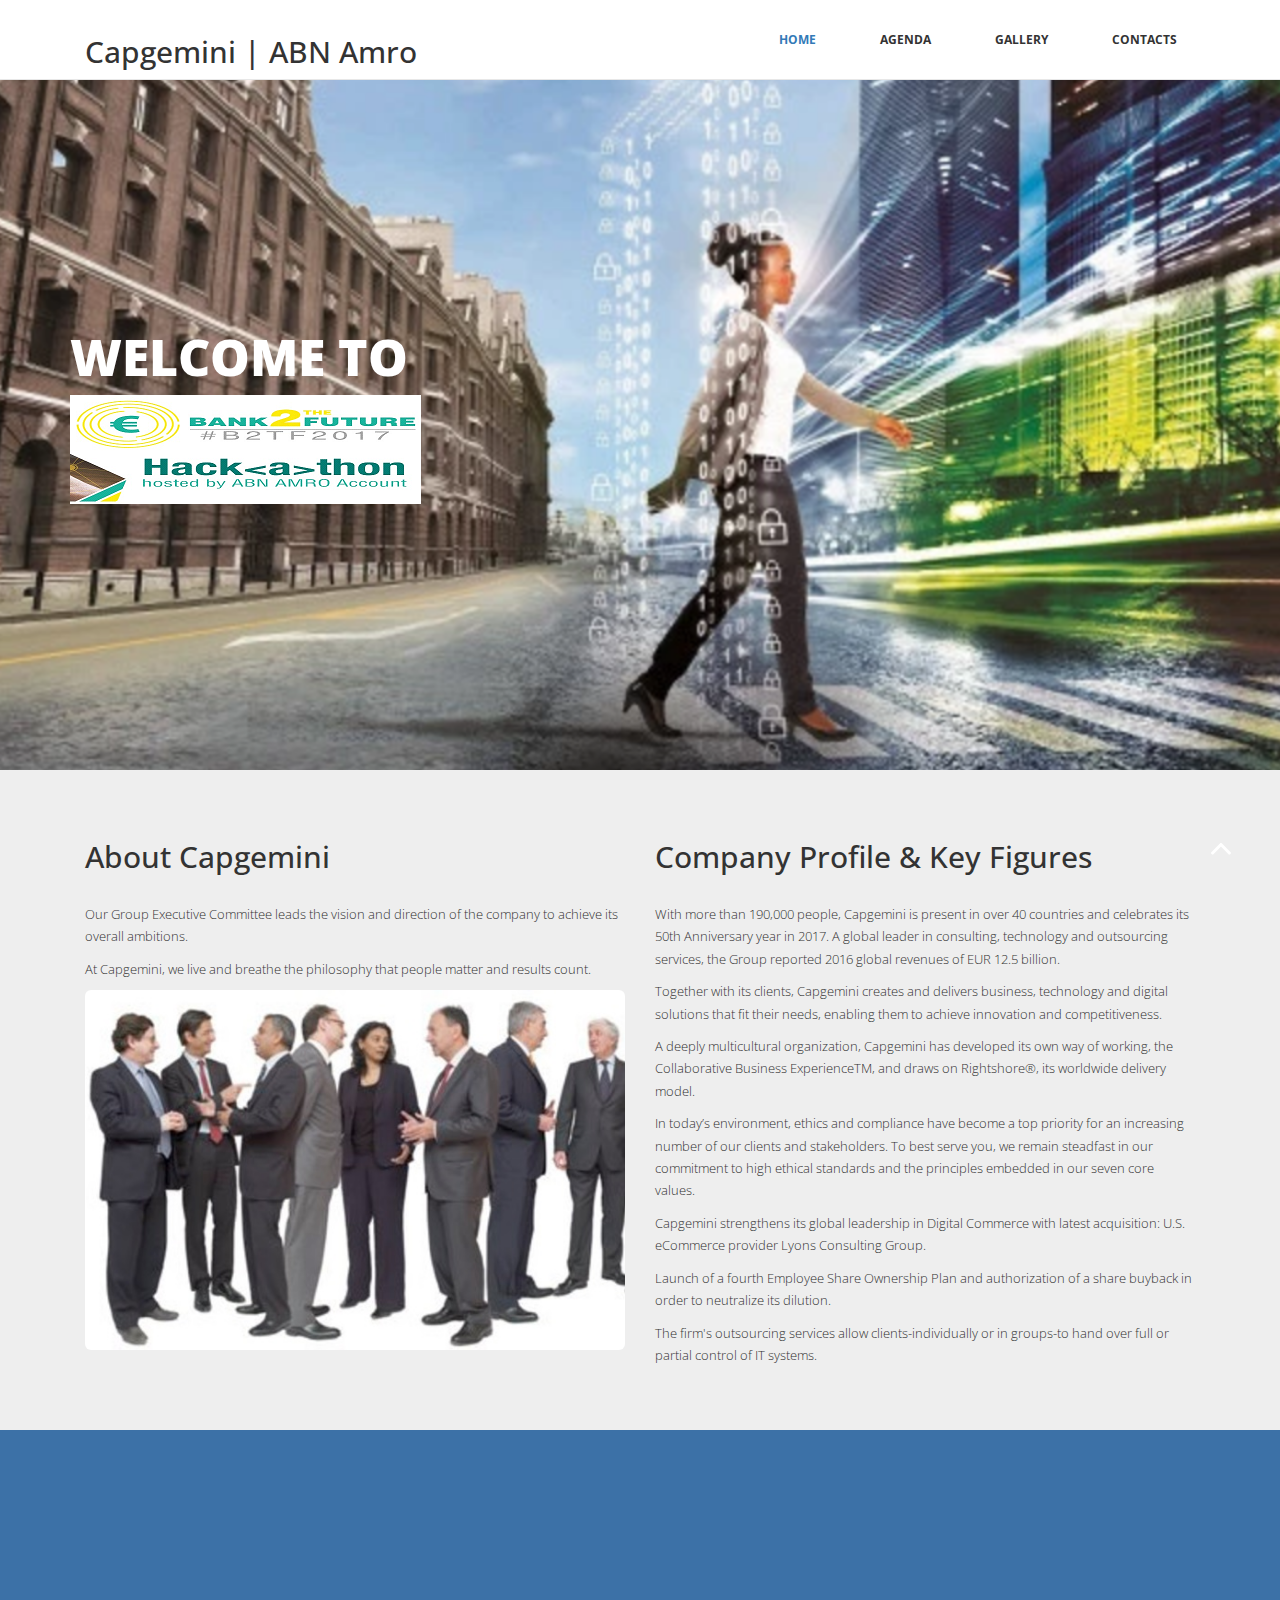
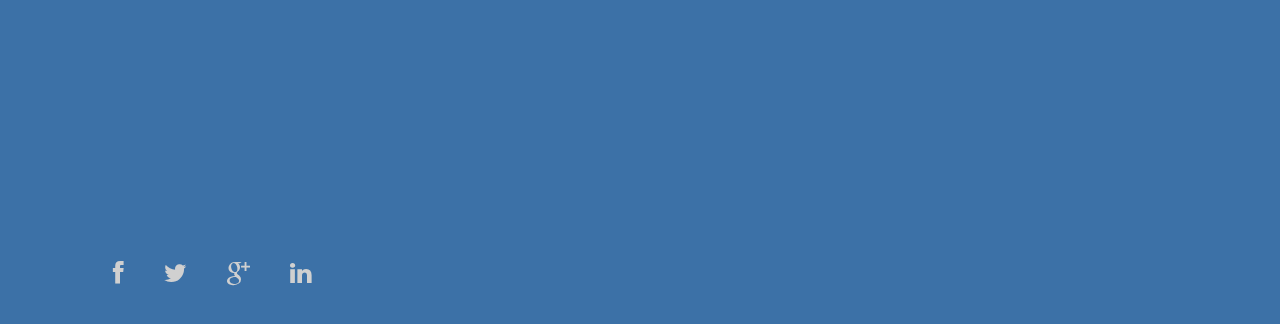
==== events/index.html @ 14793688 "latest" ====
<!DOCTYPE html>
<html lang="en">
  <head>
    <meta charset="utf-8">
    <meta http-equiv="X-UA-Compatible" content="IE=edge">
    <meta name="viewport" content="width=device-width, initial-scale=1">
    <title>Capgemini-ABN AMRO</title>

    <!-- Bootstrap -->
    <link href="css/bootstrap.min.css" rel="stylesheet">
	<link rel="stylesheet" href="css/font-awesome.min.css">
	<link rel="stylesheet" href="css/animate.css">
	<link href="css/prettyPhoto.css" rel="stylesheet">
	<link href="css/style.css" rel="stylesheet" />	
    <!-- =======================================================
        Theme Name: Company
        Theme URL: https://bootstrapmade.com/company-free-html-bootstrap-template/
        Author: BootstrapMade
        Author URL: https://bootstrapmade.com
    ======================================================= -->
  </head>
  <body style="background-color:#3c71a7;">
	<header>		
		<nav class="navbar navbar-default navbar-fixed-top" role="navigation">
			<div class="navigation">
				<div class="container">					
					<div class="navbar-header">
						<button type="button" class="navbar-toggle collapsed" data-toggle="collapse" data-target=".navbar-collapse.collapse">
							<span class="sr-only">Toggle navigation</span>
							<span class="icon-bar"></span>
							<span class="icon-bar"></span>
							<span class="icon-bar"></span>
						</button>
						<div class="navbar-brand">
						<!--	<a href="index.html"><h1><span>CapgeminiABN Amro</span> - Cap gemini</h1></a>  -->
						<a href="index.html"><h2><span>Capgemini | ABN Amro</h2></a> 
						
							
						</div>
					</div>
					
					<div class="navbar-collapse collapse">							
						<div class="menu">
							<ul class="nav nav-tabs" role="tablist">
								<li role="presentation"><a href="index.html" class="active">Home</a></li>
							<!--	<li role="presentation"><a href="about.html">About Us</a></li> -->
							<!--	<li role="presentation"><a href="services.html">Services</a></li> -->	
								<li role="presentation"><a href="agenda.html">Agenda</a></li> 							
								<li role="presentation"><a href="gallery.html">Gallery</a></li>
							<!--	<li role="presentation"><a href="blog.html">Blog</a></li>  -->
								<li role="presentation"><a href="contact.html">Contacts</a></li>						
							</ul>
						</div>
					</div>						
				</div>
			</div>	
		</nav>		
	</header>
	
	<section id="main-slider" class="no-margin">
        <div class="carousel slide">      
            <div class="carousel-inner">
              <!--   <div class="item active" style="background-image: url(images/slider/bg3.jpg)"> -->
			  <div class="item active" style="background-image: url(images/slider/bg4.png)">
                    <div class="container">
                        <div class="row slide-margin">
                            <div class="col-sm-6">
                                <div class="carousel-content">
                                   <!-- <h2 class="animation animated-item-1">Welcome <span> to Bank2Future</span></h2> -->
								   <h2 class="animation animated-item-1">Welcome to</h2>
                                    <img class=" animation animated-item-2" src="images/slider/bg5.png" class="img-responsive">
									<!--<p class="btn-slide animation animated-item-2">We Put Our Customers, Employees, Shareholders, Society & THE Environment First</p>
                                    <a class="btn-slide animation animated-item-3" href="#">Read More</a>-->
                                </div>
                            </div>

                            <div class="col-sm-6 hidden-xs animation animated-item-4">
                                <div class="slider-img">
								
                               <!--     <img src="images/slider/bg2.jpg" class="img-responsive"> -->
									
                                </div>
                            </div>

                        </div>
                    </div>
                </div><!--/.item-->             
            </div><!--/.carousel-inner-->
        </div><!--/.carousel-->
    </section><!--/#main-slider-->
	
	
	<div class="about">
		<div class="container">
			<div class="col-md-6 wow fadeInDown" data-wow-duration="1000ms" data-wow-delay="300ms" >
				<h2>About Capgemini</h2>
				
				 <p>Our Group Executive Committee leads the vision and direction of the company 
				to achieve its overall ambitions.
				</p>
				<p>At Capgemini, we live and breathe the philosophy that people matter and results count.</p>
				<img src="images/66.jpg" class="img-responsive"/>
			</div>
			
			<div class="col-md-6 wow fadeInDown" data-wow-duration="1000ms" data-wow-delay="600ms" >
				<h2>Company Profile & Key Figures</h2>
				<p>With more than 190,000 people, Capgemini is present in over 40 countries and 
				celebrates its 50th Anniversary year in 2017. A global leader in consulting, 
				technology and outsourcing services, the Group reported 2016 global revenues of 
				EUR 12.5 billion.</p>
				<p>Together with its clients, Capgemini creates and delivers 
				business, technology and digital solutions that fit their needs, enabling them 
				to achieve innovation and competitiveness. </p>
				
				<p>A deeply multicultural organization, 
				Capgemini has developed its own way of working, the Collaborative Business 
				ExperienceTM, and draws on Rightshore®, its worldwide delivery model.</p>
				<p>In today’s environment, ethics and compliance have become a top priority for 
				an increasing number of our clients and stakeholders. To best serve you, we 
				remain steadfast in our commitment to high ethical standards and the principles 
				embedded in our seven core values.</p>
				 <p>Capgemini strengthens its global leadership in Digital Commerce with latest acquisition: 
				 U.S. eCommerce provider Lyons Consulting Group.
				</p>
				<p>Launch of a fourth Employee Share Ownership Plan and authorization of a share buyback in order to neutralize its dilution.</p> 
				<p>The firm's outsourcing services allow clients-individually or in
				groups-to hand over full or partial control of IT systems.</p>
			</div>
		</div>
	</div>
	
	<div class="feature">
		<div class="container">
			<div class="text-center">
				<div class="col-md-3">
					<div class="hi-icon-wrap hi-icon-effect wow fadeInDown" data-wow-duration="1000ms" data-wow-delay="300ms" >
					<!--	<i class="fa fa-book"></i>	 -->
						<h2>Responsible Delivery</h2>
						<p style="color:white">Responsible delivery at Capgemini means ensuring our procurement activities adhere to strict ethical and sustainable standards.</p>
					</div>
				</div>
				<div class="col-md-3">
					<div class="hi-icon-wrap hi-icon-effect wow fadeInDown" data-wow-duration="1000ms" data-wow-delay="600ms" >
					<!--	<i class="fa fa-laptop"></i>	  -->
						<h2>Client Services</h2>
						<p style="color:white">We understand that our clients are looking for practical solutions to address their sustainability challenges. 
						To meet this demand, we are investing in the development of new expertise and services to meet these challenges.</p>
					</div>
				</div>
				<div class="col-md-3">
					<div class="hi-icon-wrap hi-icon-effect wow fadeInDown" data-wow-duration="1000ms" data-wow-delay="900ms" >
					<!--	<i class="fa fa-heart-o"></i>	 -->
						<h2>Leadership, Values & Ethics</h2>
						<p style="color:white">At Capgemini, our commitment to high ethical standards and our core values underpin our business practices.</p>
					</div>
				</div>
				<div class="col-md-3">
					<div class="hi-icon-wrap hi-icon-effect wow fadeInDown" data-wow-duration="1000ms" data-wow-delay="1200ms" >
					<!--	<i class="fa fa-cloud"></i>	 -->
						<h2>Our Commitment to Our People</h2>
						<p style="color:white">We have always placed an exceptionally strong focus on recruiting and sustaining a talented and diverse 
						pool of extraordinary people. Our People Charter lays the foundation for a corporate culture and long-term 
						working environment that invite you to call us home.</p>
					</div>
				</div>
			</div>
		</div>
	</div>
	
	<!--
	
	<div class="lates">
		<div class="container">
			<div class="text-center">
				<h2>Lates News</h2>
			</div>
			<div class="col-md-4 wow fadeInDown" data-wow-duration="1000ms" data-wow-delay="300ms">
				<img src="images/4.jpg" class="img-responsive"/>
				<h3>Template built with Twitter Bootstrap</h3>
				<p>Lorem ipsum dolor sit amet, consectetur adipiscing elit. Phasellus interdum erat 
				libero, pulvinar tincidunt leo consectetur eget. Curabitur lacinia pellentesque
				libero, pulvinar tincidunt leo consectetur eget. Curabitur lacinia pellentesque
				libero, pulvinar tincidunt leo consectetur eget. Curabitur lacinia pellentesque
				</p>
			</div>
			
			<div class="col-md-4 wow fadeInDown" data-wow-duration="1000ms" data-wow-delay="600ms">
				<img src="images/4.jpg" class="img-responsive"/>
				<h3>Template built with Twitter Bootstrap</h3>
				<p>Lorem ipsum dolor sit amet, consectetur adipiscing elit. Phasellus interdum erat 
				libero, pulvinar tincidunt leo consectetur eget. Curabitur lacinia pellentesque
				libero, pulvinar tincidunt leo consectetur eget. Curabitur lacinia pellentesque
				libero, pulvinar tincidunt leo consectetur eget. Curabitur lacinia pellentesque
				</p>
			</div>
			
			<div class="col-md-4 wow fadeInDown" data-wow-duration="1000ms" data-wow-delay="900ms">				
				<img src="images/4.jpg" class="img-responsive"/>
				<h3>Template built with Twitter Bootstrap</h3>
				<p>Lorem ipsum dolor sit amet, consectetur adipiscing elit. Phasellus interdum erat 
				libero, pulvinar tincidunt leo consectetur eget. Curabitur lacinia pellentesque
				libero, pulvinar tincidunt leo consectetur eget. Curabitur lacinia pellentesque
				libero, pulvinar tincidunt leo consectetur eget. Curabitur lacinia pellentesque
				</p>
			</div>
		</div>
	</div> -->
	<!--
	<section id="partner">
        <div class="container">
            <div class="center wow fadeInDown">
                <h2>Our Partners</h2>
                <p>Lorem ipsum dolor sit amet, consectetur adipisicing elit, sed do eiusmod tempor incididunt ut <br> et dolore magna aliqua. Ut enim ad minim veniam</p>
            </div>    

            <div class="partners">
                <ul>
                    <li> <a href="#"><img class="img-responsive wow fadeInDown" data-wow-duration="1000ms" data-wow-delay="300ms" src="images/partners/partner1.png"></a></li>
                    <li> <a href="#"><img class="img-responsive wow fadeInDown" data-wow-duration="1000ms" data-wow-delay="600ms" src="images/partners/partner2.png"></a></li>
                    <li> <a href="#"><img class="img-responsive wow fadeInDown" data-wow-duration="1000ms" data-wow-delay="900ms" src="images/partners/partner3.png"></a></li>
                    <li> <a href="#"><img class="img-responsive wow fadeInDown" data-wow-duration="1000ms" data-wow-delay="1200ms" src="images/partners/partner4.png"></a></li>
                    <li> <a href="#"><img class="img-responsive wow fadeInDown" data-wow-duration="1000ms" data-wow-delay="1500ms" src="images/partners/partner5.png"></a></li>
                </ul>
            </div>        
        </div>
    </section>
	
	<section id="conatcat-info">
        <div class="container">
            <div class="row">
                <div class="col-sm-8">
                    <div class="media contact-info wow fadeInDown" data-wow-duration="1000ms" data-wow-delay="600ms">
                        <div class="pull-left">
                            <i class="fa fa-phone"></i>
                        </div>
                        <div class="media-body">
                            <h2>Have a question or need a custom quote?</h2>
                            <p>Lorem ipsum dolor sit amet, consectetur adipisicing elit, sed do eiusmod tempor incididunt ut labore dolore magna aliqua. Ut enim ad minim veniam, quis nostrud exercitation +0123 456 70 80</p>
                        </div>
                    </div>
                </div>
            </div>
        </div> 
    </section> -->
	
	<footer>
		<div class="footer" style="background-color:#3c71a7;">
			<div class="container">
				<div class="social-icon">
					<div class="col-md-4">
						<ul class="social-network">
							<li><a href="https://www.facebook.com/Capgemini/" class="fb tool-tip" title="Facebook"><i class="fa fa-facebook"></i></a></li>
							<li><a href="https://twitter.com/Capgemini" class="twitter tool-tip" title="Twitter"><i class="fa fa-twitter"></i></a></li>
							<li><a href="https://plus.google.com/+CapgeminiGlobal" class="gplus tool-tip" title="Google Plus"><i class="fa fa-google-plus"></i></a></li>
							<li><a href="https://www.linkedin.com/company-beta/157240/" class="linkedin tool-tip" title="Linkedin"><i class="fa fa-linkedin"></i></a></li>
						</ul>	
					</div>
				</div>
				
							
			</div>
			
			<div class="pull-right">
				<a href="#home" class="scrollup"><i class="fa fa-angle-up fa-3x"></i></a>
			</div>		
		</div>
	</footer>

	
	
    <!-- jQuery (necessary for Bootstrap's JavaScript plugins) -->
	<script src="js/jquery-2.1.1.min.js"></script>	
    <!-- Include all compiled plugins (below), or include individual files as needed -->
    <script src="js/bootstrap.min.js"></script>
	<script src="js/jquery.prettyPhoto.js"></script>
    <script src="js/jquery.isotope.min.js"></script>  
	<script src="js/wow.min.js"></script>
	<script src="js/functions.js"></script>
	
</body>
</html>
---- events/css/prettyPhoto.css ----
div.pp_default .pp_top,div.pp_default .pp_top .pp_middle,div.pp_default .pp_top .pp_left,div.pp_default .pp_top .pp_right,div.pp_default .pp_bottom,div.pp_default .pp_bottom .pp_left,div.pp_default .pp_bottom .pp_middle,div.pp_default .pp_bottom .pp_right{height:13px}
div.pp_default .pp_top .pp_left{background:url(../images/prettyPhoto/default/sprite.png) -78px -93px no-repeat}
div.pp_default .pp_top .pp_middle{background:url(../images/prettyPhoto/default/sprite_x.png) top left repeat-x}
div.pp_default .pp_top .pp_right{background:url(../images/prettyPhoto/default/sprite.png) -112px -93px no-repeat}
div.pp_default .pp_content .ppt{color:#f8f8f8}
div.pp_default .pp_content_container .pp_left{background:url(../images/prettyPhoto/default/sprite_y.png) -7px 0 repeat-y;padding-left:13px}
div.pp_default .pp_content_container .pp_right{background:url(../images/prettyPhoto/default/sprite_y.png) top right repeat-y;padding-right:13px}
div.pp_default .pp_next:hover{background:url(../images/prettyPhoto/default/sprite_next.png) center right no-repeat;cursor:pointer}
div.pp_default .pp_previous:hover{background:url(../images/prettyPhoto/default/sprite_prev.png) center left no-repeat;cursor:pointer}
div.pp_default .pp_expand{background:url(../images/prettyPhoto/default/sprite.png) 0 -29px no-repeat;cursor:pointer;width:28px;height:28px}
div.pp_default .pp_expand:hover{background:url(../images/prettyPhoto/default/sprite.png) 0 -56px no-repeat;cursor:pointer}
div.pp_default .pp_contract{background:url(../images/prettyPhoto/default/sprite.png) 0 -84px no-repeat;cursor:pointer;width:28px;height:28px}
div.pp_default .pp_contract:hover{background:url(../images/prettyPhoto/default/sprite.png) 0 -113px no-repeat;cursor:pointer}
div.pp_default .pp_close{width:30px;height:30px;background:url(../images/prettyPhoto/default/sprite.png) 2px 1px no-repeat;cursor:pointer}
div.pp_default .pp_gallery ul li a{background:url(../images/prettyPhoto/default/default_thumb.png) center center #f8f8f8;border:1px solid #aaa}
div.pp_default .pp_social{margin-top:7px}
div.pp_default .pp_gallery a.pp_arrow_previous,div.pp_default .pp_gallery a.pp_arrow_next{position:static;left:auto}
div.pp_default .pp_nav .pp_play,div.pp_default .pp_nav .pp_pause{background:url(../images/prettyPhoto/default/sprite.png) -51px 1px no-repeat;height:30px;width:30px}
div.pp_default .pp_nav .pp_pause{background-position:-51px -29px}
div.pp_default a.pp_arrow_previous,div.pp_default a.pp_arrow_next{background:url(../images/prettyPhoto/default/sprite.png) -31px -3px no-repeat;height:20px;width:20px;margin:4px 0 0}
div.pp_default a.pp_arrow_next{left:52px;background-position:-82px -3px}
div.pp_default .pp_content_container .pp_details{margin-top:5px}
div.pp_default .pp_nav{clear:none;height:30px;width:110px;position:relative}
div.pp_default .pp_nav .currentTextHolder{font-family:Georgia;font-style:italic;color:#999;font-size:11px;left:75px;line-height:25px;position:absolute;top:2px;margin:0;padding:0 0 0 10px}
div.pp_default .pp_close:hover,div.pp_default .pp_nav .pp_play:hover,div.pp_default .pp_nav .pp_pause:hover,div.pp_default .pp_arrow_next:hover,div.pp_default .pp_arrow_previous:hover{opacity:0.7}
div.pp_default .pp_description{font-size:11px;font-weight:700;line-height:14px;margin:5px 50px 5px 0}
div.pp_default .pp_bottom .pp_left{background:url(../images/prettyPhoto/default/sprite.png) -78px -127px no-repeat}
div.pp_default .pp_bottom .pp_middle{background:url(../images/prettyPhoto/default/sprite_x.png) bottom left repeat-x}
div.pp_default .pp_bottom .pp_right{background:url(../images/prettyPhoto/default/sprite.png) -112px -127px no-repeat}
div.pp_default .pp_loaderIcon{background:url(../images/prettyPhoto/default/loader.gif) center center no-repeat}
div.light_rounded .pp_top .pp_left{background:url(../images/prettyPhoto/light_rounded/sprite.png) -88px -53px no-repeat}
div.light_rounded .pp_top .pp_right{background:url(../images/prettyPhoto/light_rounded/sprite.png) -110px -53px no-repeat}
div.light_rounded .pp_next:hover{background:url(../images/prettyPhoto/light_rounded/btnNext.png) center right no-repeat;cursor:pointer}
div.light_rounded .pp_previous:hover{background:url(../images/prettyPhoto/light_rounded/btnPrevious.png) center left no-repeat;cursor:pointer}
div.light_rounded .pp_expand{background:url(../images/prettyPhoto/light_rounded/sprite.png) -31px -26px no-repeat;cursor:pointer}
div.light_rounded .pp_expand:hover{background:url(../images/prettyPhoto/light_rounded/sprite.png) -31px -47px no-repeat;cursor:pointer}
div.light_rounded .pp_contract{background:url(../images/prettyPhoto/light_rounded/sprite.png) 0 -26px no-repeat;cursor:pointer}
div.light_rounded .pp_contract:hover{background:url(../images/prettyPhoto/light_rounded/sprite.png) 0 -47px no-repeat;cursor:pointer}
div.light_rounded .pp_close{width:75px;height:22px;background:url(../images/prettyPhoto/light_rounded/sprite.png) -1px -1px no-repeat;cursor:pointer}
div.light_rounded .pp_nav .pp_play{background:url(../images/prettyPhoto/light_rounded/sprite.png) -1px -100px no-repeat;height:15px;width:14px}
div.light_rounded .pp_nav .pp_pause{background:url(../images/prettyPhoto/light_rounded/sprite.png) -24px -100px no-repeat;height:15px;width:14px}
div.light_rounded .pp_arrow_previous{background:url(../images/prettyPhoto/light_rounded/sprite.png) 0 -71px no-repeat}
div.light_rounded .pp_arrow_next{background:url(../images/prettyPhoto/light_rounded/sprite.png) -22px -71px no-repeat}
div.light_rounded .pp_bottom .pp_left{background:url(../images/prettyPhoto/light_rounded/sprite.png) -88px -80px no-repeat}
div.light_rounded .pp_bottom .pp_right{background:url(../images/prettyPhoto/light_rounded/sprite.png) -110px -80px no-repeat}
div.dark_rounded .pp_top .pp_left{background:url(../images/prettyPhoto/dark_rounded/sprite.png) -88px -53px no-repeat}
div.dark_rounded .pp_top .pp_right{background:url(../images/prettyPhoto/dark_rounded/sprite.png) -110px -53px no-repeat}
div.dark_rounded .pp_content_container .pp_left{background:url(../images/prettyPhoto/dark_rounded/contentPattern.png) top left repeat-y}
div.dark_rounded .pp_content_container .pp_right{background:url(../images/prettyPhoto/dark_rounded/contentPattern.png) top right repeat-y}
div.dark_rounded .pp_next:hover{background:url(../images/prettyPhoto/dark_rounded/btnNext.png) center right no-repeat;cursor:pointer}
div.dark_rounded .pp_previous:hover{background:url(../images/prettyPhoto/dark_rounded/btnPrevious.png) center left no-repeat;cursor:pointer}
div.dark_rounded .pp_expand{background:url(../images/prettyPhoto/dark_rounded/sprite.png) -31px -26px no-repeat;cursor:pointer}
div.dark_rounded .pp_expand:hover{background:url(../images/prettyPhoto/dark_rounded/sprite.png) -31px -47px no-repeat;cursor:pointer}
div.dark_rounded .pp_contract{background:url(../images/prettyPhoto/dark_rounded/sprite.png) 0 -26px no-repeat;cursor:pointer}
div.dark_rounded .pp_contract:hover{background:url(../images/prettyPhoto/dark_rounded/sprite.png) 0 -47px no-repeat;cursor:pointer}
div.dark_rounded .pp_close{width:75px;height:22px;background:url(../images/prettyPhoto/dark_rounded/sprite.png) -1px -1px no-repeat;cursor:pointer}
div.dark_rounded .pp_description{margin-right:85px;color:#fff}
div.dark_rounded .pp_nav .pp_play{background:url(../images/prettyPhoto/dark_rounded/sprite.png) -1px -100px no-repeat;height:15px;width:14px}
div.dark_rounded .pp_nav .pp_pause{background:url(../images/prettyPhoto/dark_rounded/sprite.png) -24px -100px no-repeat;height:15px;width:14px}
div.dark_rounded .pp_arrow_previous{background:url(../images/prettyPhoto/dark_rounded/sprite.png) 0 -71px no-repeat}
div.dark_rounded .pp_arrow_next{background:url(../images/prettyPhoto/dark_rounded/sprite.png) -22px -71px no-repeat}
div.dark_rounded .pp_bottom .pp_left{background:url(../images/prettyPhoto/dark_rounded/sprite.png) -88px -80px no-repeat}
div.dark_rounded .pp_bottom .pp_right{background:url(../images/prettyPhoto/dark_rounded/sprite.png) -110px -80px no-repeat}
div.dark_rounded .pp_loaderIcon{background:url(../images/prettyPhoto/dark_rounded/loader.gif) center center no-repeat}
div.dark_square .pp_left,div.dark_square .pp_middle,div.dark_square .pp_right,div.dark_square .pp_content{background:#000}
div.dark_square .pp_description{color:#fff;margin:0 85px 0 0}
div.dark_square .pp_loaderIcon{background:url(../images/prettyPhoto/dark_square/loader.gif) center center no-repeat}
div.dark_square .pp_expand{background:url(../images/prettyPhoto/dark_square/sprite.png) -31px -26px no-repeat;cursor:pointer}
div.dark_square .pp_expand:hover{background:url(../images/prettyPhoto/dark_square/sprite.png) -31px -47px no-repeat;cursor:pointer}
div.dark_square .pp_contract{background:url(../images/prettyPhoto/dark_square/sprite.png) 0 -26px no-repeat;cursor:pointer}
div.dark_square .pp_contract:hover{background:url(../images/prettyPhoto/dark_square/sprite.png) 0 -47px no-repeat;cursor:pointer}
div.dark_square .pp_close{width:75px;height:22px;background:url(../images/prettyPhoto/dark_square/sprite.png) -1px -1px no-repeat;cursor:pointer}
div.dark_square .pp_nav{clear:none}
div.dark_square .pp_nav .pp_play{background:url(../images/prettyPhoto/dark_square/sprite.png) -1px -100px no-repeat;height:15px;width:14px}
div.dark_square .pp_nav .pp_pause{background:url(../images/prettyPhoto/dark_square/sprite.png) -24px -100px no-repeat;height:15px;width:14px}
div.dark_square .pp_arrow_previous{background:url(../images/prettyPhoto/dark_square/sprite.png) 0 -71px no-repeat}
div.dark_square .pp_arrow_next{background:url(../images/prettyPhoto/dark_square/sprite.png) -22px -71px no-repeat}
div.dark_square .pp_next:hover{background:url(../images/prettyPhoto/dark_square/btnNext.png) center right no-repeat;cursor:pointer}
div.dark_square .pp_previous:hover{background:url(../images/prettyPhoto/dark_square/btnPrevious.png) center left no-repeat;cursor:pointer}
div.light_square .pp_expand{background:url(../images/prettyPhoto/light_square/sprite.png) -31px -26px no-repeat;cursor:pointer}
div.light_square .pp_expand:hover{background:url(../images/prettyPhoto/light_square/sprite.png) -31px -47px no-repeat;cursor:pointer}
div.light_square .pp_contract{background:url(../images/prettyPhoto/light_square/sprite.png) 0 -26px no-repeat;cursor:pointer}
div.light_square .pp_contract:hover{background:url(../images/prettyPhoto/light_square/sprite.png) 0 -47px no-repeat;cursor:pointer}
div.light_square .pp_close{width:75px;height:22px;background:url(../images/prettyPhoto/light_square/sprite.png) -1px -1px no-repeat;cursor:pointer}
div.light_square .pp_nav .pp_play{background:url(../images/prettyPhoto/light_square/sprite.png) -1px -100px no-repeat;height:15px;width:14px}
div.light_square .pp_nav .pp_pause{background:url(../images/prettyPhoto/light_square/sprite.png) -24px -100px no-repeat;height:15px;width:14px}
div.light_square .pp_arrow_previous{background:url(../images/prettyPhoto/light_square/sprite.png) 0 -71px no-repeat}
div.light_square .pp_arrow_next{background:url(../images/prettyPhoto/light_square/sprite.png) -22px -71px no-repeat}
div.light_square .pp_next:hover{background:url(../images/prettyPhoto/light_square/btnNext.png) center right no-repeat;cursor:pointer}
div.light_square .pp_previous:hover{background:url(../images/prettyPhoto/light_square/btnPrevious.png) center left no-repeat;cursor:pointer}
div.facebook .pp_top .pp_left{background:url(../images/prettyPhoto/facebook/sprite.png) -88px -53px no-repeat}
div.facebook .pp_top .pp_middle{background:url(../images/prettyPhoto/facebook/contentPatternTop.png) top left repeat-x}
div.facebook .pp_top .pp_right{background:url(../images/prettyPhoto/facebook/sprite.png) -110px -53px no-repeat}
div.facebook .pp_content_container .pp_left{background:url(../images/prettyPhoto/facebook/contentPatternLeft.png) top left repeat-y}
div.facebook .pp_content_container .pp_right{background:url(../images/prettyPhoto/facebook/contentPatternRight.png) top right repeat-y}
div.facebook .pp_expand{background:url(../images/prettyPhoto/facebook/sprite.png) -31px -26px no-repeat;cursor:pointer}
div.facebook .pp_expand:hover{background:url(../images/prettyPhoto/facebook/sprite.png) -31px -47px no-repeat;cursor:pointer}
div.facebook .pp_contract{background:url(../images/prettyPhoto/facebook/sprite.png) 0 -26px no-repeat;cursor:pointer}
div.facebook .pp_contract:hover{background:url(../images/prettyPhoto/facebook/sprite.png) 0 -47px no-repeat;cursor:pointer}
div.facebook .pp_close{width:22px;height:22px;background:url(../images/prettyPhoto/facebook/sprite.png) -1px -1px no-repeat;cursor:pointer}
div.facebook .pp_description{margin:0 37px 0 0}
div.facebook .pp_loaderIcon{background:url(../images/prettyPhoto/facebook/loader.gif) center center no-repeat}
div.facebook .pp_arrow_previous{background:url(../images/prettyPhoto/facebook/sprite.png) 0 -71px no-repeat;height:22px;margin-top:0;width:22px}
div.facebook .pp_arrow_previous.disabled{background-position:0 -96px;cursor:default}
div.facebook .pp_arrow_next{background:url(../images/prettyPhoto/facebook/sprite.png) -32px -71px no-repeat;height:22px;margin-top:0;width:22px}
div.facebook .pp_arrow_next.disabled{background-position:-32px -96px;cursor:default}
div.facebook .pp_nav{margin-top:0}
div.facebook .pp_nav p{font-size:15px;padding:0 3px 0 4px}
div.facebook .pp_nav .pp_play{background:url(../images/prettyPhoto/facebook/sprite.png) -1px -123px no-repeat;height:22px;width:22px}
div.facebook .pp_nav .pp_pause{background:url(../images/prettyPhoto/facebook/sprite.png) -32px -123px no-repeat;height:22px;width:22px}
div.facebook .pp_next:hover{background:url(../images/prettyPhoto/facebook/btnNext.png) center right no-repeat;cursor:pointer}
div.facebook .pp_previous:hover{background:url(../images/prettyPhoto/facebook/btnPrevious.png) center left no-repeat;cursor:pointer}
div.facebook .pp_bottom .pp_left{background:url(../images/prettyPhoto/facebook/sprite.png) -88px -80px no-repeat}
div.facebook .pp_bottom .pp_middle{background:url(../images/prettyPhoto/facebook/contentPatternBottom.png) top left repeat-x}
div.facebook .pp_bottom .pp_right{background:url(../images/prettyPhoto/facebook/sprite.png) -110px -80px no-repeat}
div.pp_pic_holder a:focus{outline:none}
div.pp_overlay{background:#000;display:none;left:0;position:absolute;top:0;width:100%;z-index:9500}
div.pp_pic_holder{display:none;position:absolute;width:100px;z-index:10000}
.pp_content{height:40px;min-width:40px}
* html .pp_content{width:40px}
.pp_content_container{position:relative;text-align:left;width:100%}
.pp_content_container .pp_left{padding-left:20px}
.pp_content_container .pp_right{padding-right:20px}
.pp_content_container .pp_details{float:left;margin:10px 0 2px}
.pp_description{display:none;margin:0}
.pp_social{float:left;margin:0}
.pp_social .facebook{float:left;margin-left:5px;width:55px;overflow:hidden}
.pp_social .twitter{float:left}
.pp_nav{clear:right;float:left;margin:3px 10px 0 0}
.pp_nav p{float:left;white-space:nowrap;margin:2px 4px}
.pp_nav .pp_play,.pp_nav .pp_pause{float:left;margin-right:4px;text-indent:-10000px}
a.pp_arrow_previous,a.pp_arrow_next{display:block;float:left;height:15px;margin-top:3px;overflow:hidden;text-indent:-10000px;width:14px}
.pp_hoverContainer{position:absolute;top:0;width:100%;z-index:2000}
.pp_gallery{display:none;left:50%;margin-top:-50px;position:absolute;z-index:10000}
.pp_gallery div{float:left;overflow:hidden;position:relative}
.pp_gallery ul{float:left;height:35px;position:relative;white-space:nowrap;margin:0 0 0 5px;padding:0}
.pp_gallery ul a{border:1px rgba(0,0,0,0.5) solid;display:block;float:left;height:33px;overflow:hidden}
.pp_gallery ul a img{border:0}
.pp_gallery li{display:block;float:left;margin:0 5px 0 0;padding:0}
.pp_gallery li.default a{background:url(../images/prettyPhoto/facebook/default_thumbnail.gif) 0 0 no-repeat;display:block;height:33px;width:50px}
.pp_gallery .pp_arrow_previous,.pp_gallery .pp_arrow_next{margin-top:7px!important}
a.pp_next{background:url(../images/prettyPhoto/light_rounded/btnNext.png) 10000px 10000px no-repeat;display:block;float:right;height:100%;text-indent:-10000px;width:49%}
a.pp_previous{background:url(../images/prettyPhoto/light_rounded/btnNext.png) 10000px 10000px no-repeat;display:block;float:left;height:100%;text-indent:-10000px;width:49%}
a.pp_expand,a.pp_contract{cursor:pointer;display:none;height:20px;position:absolute;right:30px;text-indent:-10000px;top:10px;width:20px;z-index:20000}
a.pp_close{position:absolute;right:0;top:0;display:block;line-height:22px;text-indent:-10000px}
.pp_loaderIcon{display:block;height:24px;left:50%;position:absolute;top:50%;width:24px;margin:-12px 0 0 -12px}
#pp_full_res{line-height:1!important}
#pp_full_res .pp_inline{text-align:left}
#pp_full_res .pp_inline p{margin:0 0 15px}
div.ppt{color:#fff;display:none;font-size:17px;z-index:9999;margin:0 0 5px 15px}
div.pp_default .pp_content,div.light_rounded .pp_content{background-color:#fff}
div.pp_default #pp_full_res .pp_inline,div.light_rounded .pp_content .ppt,div.light_rounded #pp_full_res .pp_inline,div.light_square .pp_content .ppt,div.light_square #pp_full_res .pp_inline,div.facebook .pp_content .ppt,div.facebook #pp_full_res .pp_inline{color:#000}
div.pp_default .pp_gallery ul li a:hover,div.pp_default .pp_gallery ul li.selected a,.pp_gallery ul a:hover,.pp_gallery li.selected a{border-color:#fff}
div.pp_default .pp_details,div.light_rounded .pp_details,div.dark_rounded .pp_details,div.dark_square .pp_details,div.light_square .pp_details,div.facebook .pp_details{position:relative}
div.light_rounded .pp_top .pp_middle,div.light_rounded .pp_content_container .pp_left,div.light_rounded .pp_content_container .pp_right,div.light_rounded .pp_bottom .pp_middle,div.light_square .pp_left,div.light_square .pp_middle,div.light_square .pp_right,div.light_square .pp_content,div.facebook .pp_content{background:#fff}
div.light_rounded .pp_description,div.light_square .pp_description{margin-right:85px}
div.light_rounded .pp_gallery a.pp_arrow_previous,div.light_rounded .pp_gallery a.pp_arrow_next,div.dark_rounded .pp_gallery a.pp_arrow_previous,div.dark_rounded .pp_gallery a.pp_arrow_next,div.dark_square .pp_gallery a.pp_arrow_previous,div.dark_square .pp_gallery a.pp_arrow_next,div.light_square .pp_gallery a.pp_arrow_previous,div.light_square .pp_gallery a.pp_arrow_next{margin-top:12px!important}
div.light_rounded .pp_arrow_previous.disabled,div.dark_rounded .pp_arrow_previous.disabled,div.dark_square .pp_arrow_previous.disabled,div.light_square .pp_arrow_previous.disabled{background-position:0 -87px;cursor:default}
div.light_rounded .pp_arrow_next.disabled,div.dark_rounded .pp_arrow_next.disabled,div.dark_square .pp_arrow_next.disabled,div.light_square .pp_arrow_next.disabled{background-position:-22px -87px;cursor:default}
div.light_rounded .pp_loaderIcon,div.light_square .pp_loaderIcon{background:url(../images/prettyPhoto/light_rounded/loader.gif) center center no-repeat}
div.dark_rounded .pp_top .pp_middle,div.dark_rounded .pp_content,div.dark_rounded .pp_bottom .pp_middle{background:url(../images/prettyPhoto/dark_rounded/contentPattern.png) top left repeat}
div.dark_rounded .currentTextHolder,div.dark_square .currentTextHolder{color:#c4c4c4}
div.dark_rounded #pp_full_res .pp_inline,div.dark_square #pp_full_res .pp_inline{color:#fff}
.pp_top,.pp_bottom{height:20px;position:relative}
* html .pp_top,* html .pp_bottom{padding:0 20px}
.pp_top .pp_left,.pp_bottom .pp_left{height:20px;left:0;position:absolute;width:20px}
.pp_top .pp_middle,.pp_bottom .pp_middle{height:20px;left:20px;position:absolute;right:20px}
* html .pp_top .pp_middle,* html .pp_bottom .pp_middle{left:0;position:static}
.pp_top .pp_right,.pp_bottom .pp_right{height:20px;left:auto;position:absolute;right:0;top:0;width:20px}
.pp_fade,.pp_gallery li.default a img{display:none}
---- events/css/style.css ----
/*
    Theme Name: Company
    Theme URL: https://bootstrapmade.com/company-free-html-bootstrap-template/
    Author: BootstrapMade
    Author URL: https://bootstrapmade.com
*/

/* ==== Google font ==== */
@import url(https://fonts.googleapis.com/css?family=Open+Sans:400,300,700,600);
@import url('font-awesome.css');
/* ==== overwrite bootstrap standard ==== */
@import url('animate.css');



body {
	font-family:'Open Sans', Arial, sans-serif;
	font-size:14px;
	font-weight:300;
	line-height:1.6em;
	color:#fff;
	background-color:#fff;
	overflow-x:hidden;
}

hi,h2,h3,h4,h5,h6 {
	color:#333;
	line-height:1.1em;
}

p {
	color:#333;
	font-size:13px;
}
a {
    text-decoration:none;
    transition: all 0.1s ease-in-out;
    -moz-transition: all 0.1s ease-in-out;
    -webkit-transition: all 0.1s ease-in-out;
    -o-transition: all 0.1s ease-in-out;
    outline: none;
	color:#333;
}
a:hover {
	text-decoration: none;
	color:#eee;	
	}

.btn-primary {
  padding: 8px 20px;
  background: #1BBD36;
  color: #fff;
  border-radius: 4px;
  border:none;
  margin-top: 10px;
}
	
.text-center h2 {
	margin-bottom:30px;
}

.text-center p {
	margin-bottom:50px;
	color:#333;
}

.btn-default {
  color: #333;
  background-color: #fff;
  border-color: #fff;
  text-transform:uppercase;
  font-size:18px;
  border-radius:30px;
  margin-left:-10px;
}

#breadcrumb {
	/*background-color: #1BBD36; */
	background-color: #3c71a7;
	margin-top: -20px;
}

.breadcrumb { 
  list-style: none;
  /*background-color: #1BBD36; */
  background-color: #3c71a7;
  border-radius: 0px;
  padding:3px 10px;
}

.breadcrumb li {
   text-transform:uppercase;
   margin-top:125px;
   font-weight:600;
}

/*===========================
  Menu and Navigation
============================ */
.navigation  {
	background-color:#fff;
	padding:0;
}

.navbar-brand h1 {
	margin-top:9px;
	padding-top:5px;
	float: left;	
	font-size: 25px;	
	color:#333;	
	text-transform:uppercase;
	font-weight:900;
}
.navbar-brand h1 span {
	color: #1BBD36;
}

.menu {
	font-size:12px;
	float:right;
	text-transform:uppercase;
	font-weight:700;	
}

.menu ul.nav-tabs li {
	color:#000;	
}

.nav-tabs {
	border-bottom: 0;
}
.nav-tabs > li {
	float: left;
	margin-bottom: 0;
}
.nav-tabs > li > a {	
	border-radius:0;
	color:#333;
	padding:30px;
}

.nav-tabs > li > a:hover {	
	/*color: #1BBD36;*/
	color: #337ab7;
	border-color: #fff #fff #fff;
	border-radius:0;
	background-color:#fff; 
	transition: all 0.3s ease-in-out;
	-moz-transition: all 0.3s ease-in-out;
	-webkit-transition: all 0.3s ease-in-out;
	-o-transition: all 0.3s ease-in-out;
}
.nav-tabs > li > a.active {
	/*color: #1BBD36;*/
	color: #337ab7;
	border-radius:0;
	transition: all 0.3s ease-in-out;
	-moz-transition: all 0.3s ease-in-out;
	-webkit-transition: all 0.3s ease-in-out;
	-o-transition: all 0.3s ease-in-out;
}


/*===========================
  slider
============================ */
#main-slider {
	margin-top:40px;
}

#main-slider {
  position: relative;
}

.no-margin {
  margin: 0;
  padding: 0;
}

#main-slider .carousel .carousel-content {
  margin-top: 150px;
}

#main-slider .carousel .slide-margin{
  margin-top: 140px;
}

#main-slider .carousel h2 {
  color: #fff;
  text-transform:uppercase;
  font-size:50px;
  font-weight:800;
}

#main-slider .carousel h2 span {
  color: #1BBD36;
}

#main-slider .carousel h2 span spani {
  color: #000;
}

#main-slider .carousel p {
  color: #ddd;
  font-size:25px;
}

#main-slider .carousel .btn-slide {
  padding: 8px 20px;
  background: #1BBD36;
  color: #fff;
  border-radius: 4px;
  margin-top: 25px;
  display: inline-block;
}

#main-slider .carousel .slider-img{
  text-align: right;
  position: absolute;
}


#main-slider .carousel .item {
  background-position: 50%;
  background-repeat: no-repeat;
  background-size: cover;
  left: 0 !important;
  opacity: 0;
  top: 0;
  position: absolute;
  width: 100%;
  display: block !important;
  height: 730px;
  -webkit-transition: opacity ease-in-out 500ms;
  -moz-transition: opacity ease-in-out 500ms;
  -o-transition: opacity ease-in-out 500ms;
  transition: opacity ease-in-out 500ms;
}

#main-slider .carousel .item:first-child {
  top: auto;
  position: relative;
}

#main-slider .carousel .item.active {
  opacity: 1;
  -webkit-transition: opacity ease-in-out 500ms;
  -moz-transition: opacity ease-in-out 500ms;
  -o-transition: opacity ease-in-out 500ms;
  transition: opacity ease-in-out 500ms;
  z-index: 1;
}

#main-slider .active .animation.animated-item-1 {
  -webkit-animation: fadeInUp 300ms linear 300ms both;
  -moz-animation: fadeInUp 300ms linear 300ms both;
  -o-animation: fadeInUp 300ms linear 300ms both;
  -ms-animation: fadeInUp 300ms linear 300ms both;
  animation: fadeInUp 300ms linear 300ms both;
}

#main-slider .active .animation.animated-item-2 {
  -webkit-animation: fadeInUp 300ms linear 600ms both;
  -moz-animation: fadeInUp 300ms linear 600ms both;
  -o-animation: fadeInUp 300ms linear 600ms both;
  -ms-animation: fadeInUp 300ms linear 600ms both;
  animation: fadeInUp 300ms linear 600ms both;
}

#main-slider .active .animation.animated-item-3 {
  -webkit-animation: fadeInUp 300ms linear 900ms both;
  -moz-animation: fadeInUp 300ms linear 900ms both;
  -o-animation: fadeInUp 300ms linear 900ms both;
  -ms-animation: fadeInUp 300ms linear 900ms both;
  animation: fadeInUp 300ms linear 900ms both;
}

#main-slider .active .animation.animated-item-4 {
  -webkit-animation: fadeInUp 300ms linear 1200ms both;
  -moz-animation: fadeInUp 300ms linear 1200ms both;
  -o-animation: fadeInUp 300ms linear 1200ms both;
  -ms-animation: fadeInUp 300ms linear 1200ms both;
  animation: fadeInUp 300ms linear 1200ms both;
}

.feature {
	padding:50px;
}

.text-center i {
	font-size:40px;
	margin-top:70px;
	margin-bottom:30px;
	color:#fff;
	padding:50px;
	/*background:#1BBD36;*/
	background:#3696da;
	border-radius:50%;
}

.text-center h2 {
	margin-top:20px;
	margin-bottom:20px;
	text-transform:uppercase;
	font-size:18px;
	color: #1BBD36;
}

.hi-icon-effect i.fa:hover {
	background:#fff;
	color: #1BBD36;
	-webkit-transition: color 300ms, background-color 300ms;
  -moz-transition: color 300ms, background-color 300ms;
  -o-transition:  color 300ms, background-color 300ms;
  transition:  color 300ms, background-color 300ms;
}

#partner {
  background: url(../images/partners/partner_bg.png) 50% 50% no-repeat;
  background-size: cover;
}

#partner {
  color: #fff;
  text-align: center;
  padding:100px;
}

#partner h2 {
  color: #fff;
  font-size:30px;
  font-weight:600;
}

#partner p {
  color: #fff;
  font-size:20px;
  
}

.partners ul {
  list-style: none;
  margin: 0;
  padding: 0;
}

.partners ul li{
  display: inline-block;
  float: left;
  width: 20%;
}

.partners ul li a img {
	margin-top:50px;
}

#conatcat-info{
  background: #fff url(../images/contact.png) no-repeat 90% 0;
  padding: 30px 0;
}

.contact-info i{
  width: 60px;
  height: 60px;
  font-size: 40px;
  line-height: 60px;
  color: #fff;
  background: #000;
  text-align: center;
  border-radius: 6px;
}

.contact-info h2{
  margin-top: 0;
  color: #000;
}

.contact-info{
  color:#000;
}

/* --- about us --- */
.aboutus {
	padding:50px;
}

.aboutus img {
	border-radius:6px;
}

.aboutus h3 {
	margin-bottom:30px;
	font-weight:800;
}

.aboutus h4 {
	margin-top:30px;
	margin-bottom:30px;
	font-weight:700;
}

.skill h2{
	margin-top:-10px;
	margin-bottom: 25px;
}

.progress-wrap{
  position: relative;
}

.progress .color1,
.progress .color1 .bar-width{
  background: #2d7da4;
}

.progress .color2,
.progress .color2 .bar-width{
  background: #6aa42f;
}

.progress .color3,
.progress .color3 .bar-width{
  background: #ffcc33;
}

.progress .color4,
.progress .color4 .bar-width{
  background: #db3615;
}

.progress, 
.progress-bar {
  height: 15px;
  line-height: 15px;
  background: #e6e6e6;
  -webkit-box-shadow: none;
  -moz-box-shadow: none;
  box-shadow: none;
  border-radius: 0;
  overflow: visible;
  text-align: right;
}

.progress{
  position: relative;
}

.progress .bar-width{
  position: absolute;
  width: 40px;
  height: 20px;
  line-height: 20px;
  text-align: center;
  font-size: 12px;
  font-weight: 700;
  top: -30px;
  border-radius: 2px;
  margin-left: -30px;
}

.progress span{
  position: relative;
}

.progress span:before{
  content: " ";
  position: absolute;
  width: auto;
  height: auto;
  border-width: 8px 5px;
  border-style: solid;
  bottom: -15px;
  right: 8px;
}

.progress .color1 span:before{
  border-color: #2d7da4 transparent transparent transparent;
}

.progress .color2 span:before{
  border-color: #6aa42f transparent transparent transparent;
}

.progress .color3 span:before{
  border-color: #ffcc33 transparent transparent transparent;
}

.progress .color4 span:before{
  border-color: #db3615 transparent transparent transparent;
}


.about {
	background:#eee;
	padding:50px;
}

.about h2 {
	margin-bottom:30px;
}

.about img {
	margin-bottom:30px;
	border-radius:6px;
}

.our-team {
	padding:50px;
	background:#ddd;
}

.our-team h3 {
	margin-bottom:30px;
	font-weight:800;
}

.our-team h4 {
	margin-top:20px;
	margin-bottom:20px;
	font-weight:600;
}

.our-team img{
	border-radius:6px;
	margin-top:30px;
}

.lates {
	padding:50px;
}

.lates h2 {
	font-size:20px;
	font-weight:600;
	color:#333;
}

.lates img {
	margin-top:30px;
	border-radius:5px;
}

/* --- footer --- */
.footer {
	background:#1BBD36;
	padding:15px 22px;
}

ul.social-network {
	list-style:none;
	margin-top:20px;	
	padding:10px;
	transition: all 0.3s ease-in-out;
  -moz-transition: all 0.3s ease-in-out;
  -webkit-transition: all 0.3s ease-in-out;
  -o-transition: all 0.3s ease-in-out;
}

ul.social-network li {
	display:inline;
	margin: 0 18px;	
	font-size:25px;	
}

ul.social-network li a {	
	color:#d0d0d0;	
}
.social-network li:hover .fa-twitter {
  color: #00abf0;
}
.social-network li:hover .fa-facebook {
  color: #39579a;
}
.social-network li:hover .fa-google-plus {
  color: #eb8984;
}
.social-network li:hover .fa-pinterest {
  color: #c9171e; 
}
.social-network li:hover .fa-linkedin {
  color: #0077b5; 
}
.social-network li:hover .fa-youtube-play {
  color: #C84941; 
}
.social-network li:hover .fa-dribbble {
  color: #EA4C89 ; 
}
.social-network li:hover .fa-pinterest-square {
  color: #EA4B49; 
}

.copyright {
	margin-top:30px;
    text-align: right;
}

.copyright a {
	color:#fff;
	font-weight:600;
	font-size:12px;
	text-shadow:none;
}

/* --- services --- */
.services {
	padding:50px;
}

.services h3 {
	margin-bottom:30px;
	font-weight:800;
}

.services img {
	border-radius:6px;
}

.sub-services img {
	border-radius:6px;
}

.services p {
	margin-top:30px;
	font-size:13px;
}

.sub-services {
	padding:50px;
	background:#ddd;
}

.sub-services p {
	margin-top:30px;
	font-size:13px;
}

.media-body p {
	margin-bottom:30px;
}

.media ul li {
	list-style:none;
}

.media i {
	color:#1BBD36;
	font-size:50px;
}

.media h4 {
	font-size:20px;
	font-weight:600;
	color:#1BBD36;
}

/* --- portfolio --- */

#portfolio .center p {
	margin-top:50px;
	margin-bottom:50px;
	font-size:18px;
}

.portfolio-items, 
.portfolio-filter {
  list-style: none outside none;
  margin: 0 0 40px 0;
  padding: 0;
}

.portfolio-filter > li {
  display: inline-block;
}

.portfolio-filter > li a {
  background: none repeat scroll 0 0 #FFFFFF;
  font-size: 14px;
  font-weight: 400;
  margin-right: 20px;
  text-transform: uppercase;
  transition: all 0.9s ease 0s;
  -moz-transition: all 0.9s ease 0s;
  -webkit-transition: all 0.9s ease 0s;
  -o-transition: all 0.9s ease 0s;
  border: 1px solid #F2F2F2;
  outline: none;
  border-radius: 3px;
}

.portfolio-filter > li a:hover,
.portfolio-filter > li a.active{
  color:#fff;
 /* background: #1BBD36;
  border: 1px solid #1BBD36; */
  background: #3c71a7;
  border: 1px solid #f5f5f5;
  box-shadow: none;
  -webkit-box-shadow: none;
}

.portfolio-items > li {
  float: left;
  padding: 0;
  -webkit-box-sizing: border-box;
  -moz-box-sizing: border-box;
  box-sizing: border-box;
}

.portfolio-item {
	margin: 0;
	padding:0;
}

.overlay {
	margin-bottom:20px;
}

.overlay a:hover {
	color: #1BBD36;
}

/* Start: Recommended Isotope styles */
/**** Isotope Filtering ****/
.isotope-item {
  z-index: 2;
}

.isotope-hidden.isotope-item {
  pointer-events: none;
  z-index: 1;
}

/**** Isotope CSS3 transitions ****/
.isotope,
.isotope .isotope-item {
  -webkit-transition-duration: 0.8s;
  -moz-transition-duration: 0.8s;
  -ms-transition-duration: 0.8s;
  -o-transition-duration: 0.8s;
  transition-duration: 0.8s;
}

.isotope {
  -webkit-transition-property: height, width;
  -moz-transition-property: height, width;
  -ms-transition-property: height, width;
  -o-transition-property: height, width;
  transition-property: height, width;
}

.isotope .isotope-item {
  -webkit-transition-property: -webkit-transform, opacity;
  -moz-transition-property: -moz-transform, opacity;
  -ms-transition-property: -ms-transform, opacity;
  -o-transition-property: -o-transform, opacity;
  transition-property: transform, opacity;
}

/**** disabling Isotope CSS3 transitions ****/
.isotope.no-transition,
.isotope.no-transition .isotope-item,
.isotope .isotope-item.no-transition {
  -webkit-transition-duration: 0s;
  -moz-transition-duration: 0s;
  -ms-transition-duration: 0s;
  -o-transition-duration: 0s;
  transition-duration: 0s;
}

/* End: Recommended Isotope styles */
/* disable CSS transitions for containers with infinite scrolling*/
.isotope.infinite-scrolling {
  -webkit-transition: none;
  -moz-transition: none;
  -ms-transition: none;
  -o-transition: none;
  transition: none;
}


/* --- Map --- */
.map{
	position:relative;
	margin-bottom:40px;
}

/* google map */
#google-map{
	position:relative;
	margin-top:10px;
    height: 400px;
    width: 100%;
}

/* --- blog --- */
#blog {
	margin-top:50px;
}

a.btn-primary:hover {
	background-color:#ddd;
	color:#1BBD36;
}

.widget {
  margin-bottom: 60px;
  padding-left: 0;
}

.single_comments {
  margin-bottom: 20px;
}

.single_comments img {
  float: left;
  margin-right: 10px;
  margin-top: 5px;
}

.single_comments p {
  margin-bottom: 0;
}

.widget .entry-meta span {
  display: inline-block;
  margin-right: 10px;
  color:#333;
}

.widget .entry-meta span a:hover {
	color:#1BBD36;
}

.widget h3 {
  color: #000;
  text-transform: uppercase;
  margin-bottom: 20px;
}

.blog_category{
  list-style:none;
  margin:0;
  padding:0;
}

.blog_category li{
  float:none;
  margin-bottom:20px;
}

.blog_category li a {
  background:#f5f5f5;
  border-radius: 4px;
  color: #888;
  display: inline-block;
  padding: 5px 15px;
}

.blog_category li a:hover{
  background:#1BBD36;
  color: #fff;
}

 .badge:before {
  border-color: transparent transparent transparent #1BBD36;
  border-style: solid;
  border-width: 10px;
  bottom: -8px;
  content: "";
  height: 0;
  left: 5px;
  position: absolute;
  z-index: -99999;
}

.badge {
  background-color: #1BBD36;
  border-radius: 5px;
  color: #fff;
  padding: 8px;
  position: relative;
  left: 60px;
  top: -18px;
  font-weight: normal;
}

.blog_archieve {
  list-style: none outside none;
  margin: 0;
  padding: 0;
}

.blog_archieve li {
  padding: 10px 0;
  border-bottom: 1px solid #f5f5f5;
}

ul.blog_archieve li a:hover{
	color:#1BBD36;
}

.blog_archieve li:first-child {
  padding-top: 0;
}

ul.gallery {
  list-style: none;
  padding: 0;
  margin: 0;
}

ul.gallery li {
  display: block;
  width: 60px;
  padding: 0;
  margin: 0 4px 4px 0;
  float: left;
}

ul.faq {
  list-style: none;
  margin: 0;
}

ul.faq li {
  margin-top: 30px;
}

ul.faq li:first-child {
  margin-top: 0;
}

ul.faq li span.number {
  display: block;
  float: left;
  width: 50px;
  height: 50px;
  line-height: 50px;
  text-align: center;
  background: #34495e;
  color: #fff;
  font-size: 24px;
}

ul.faq li > div {
  margin-left: 70px;
}

ul.faq li > div h3 {
  margin-top: 0;
}

.embed-container {
  position: relative;
  padding-bottom: 56.25%;
  padding-top: 30px;
  height: 0;
  overflow: hidden;
}

.embed-container iframe,
.embed-container object,
.embed-container embed {
  position: absolute;
  top: 0;
  left: 0;
  width: 100%;
  height: 100%;
}

.blog-item {
  border-radius: 0;
  overflow: hidden;
  margin-bottom: 50px;
}

.blog .blog-item .img-blog {
  border-radius: 5px;
  margin-bottom: 45px;
}

.blog .blog-item .blog-content {
  padding-bottom: 25px;
}

.blog .blog-item .blog-content h2 {
  margin-top: 0;
  font-size: 30px;
}

.readmore{
  margin-top: 0;
}

.blog .blog-item .blog-content h4 {
	margin-bottom: 40px;
	font-weight: 600
 }

.blog .blog-item .blog-content p {
	font-size: 13px;
}

.blog .blog-item .entry-meta {
  border-radius: 5px;
  overflow: hidden;
}

.blog .blog-item .entry-meta > span {
  background: #f5f5f5;
  border-top: 1px solid #fff;
  display: block;
  font-size: 12px;
  overflow: hidden;
  padding: 5px;
  text-align: left;
}

#publish_date {
  background: #1BBD36;
  border-bottom: 5px solid #4e4e4e;
  color: #fff;
  padding: 5px 0;
  text-align: center;
}

.blog .blog-item .entry-meta > span {
  color: #ccc;
}

.blog .blog-item .entry-meta > span a {
  font-size: 12px;
  margin-left: 3px;
  font-weight: 300;
  color: #888;
}

ul.pagination > li > a {
  border: 1px solid #F1F1F1;
  margin-right:5px;
  border-radius: 5px;
  font-size: 16px;
  padding: 5px 14px;
  color:#1BBD36;
}

ul.pagination > li > a i{
  margin-left:5px;
  margin-right:5px;
}

ul.pagination > li.active > a, 
ul.pagination > li:hover > a {
  background-color: #1BBD36 !important;
  border-color: #1BBD36 !important;
  color: #fff;
}

.search_box {
  background-position: 314px 15px;
  background-repeat: no-repeat;
  border-color: #DEDEDE;
  height: 48px;
  outline: medium none;
  box-shadow: none;
}

.form-control:focus {
  box-shadow:none;
  outline: 0 none;
}

ul.tag-cloud, 
ul.sidebar-gallery {
  list-style: none;
  padding: 0;
  margin: 0;
}

.tag-cloud li{
    display: inline-block;
    margin-bottom: 3px;
}

.tag-cloud li a {
  background: #f5f5f5;
  color: #888;
  border: 0;
  border-radius: 4px;
  padding: 8px 15px;
}

.tag-cloud li a:hover{
  background:#1BBD36;
  color: #fff;  
}

.sidebar-gallery li{
  display: inline-block;
  margin: 0 10px 10px 0;
}

.sidebar-gallery li a {
  border-radius: 4px;
  display: inline-block;
}

/* --- contact --- */
#contact-page{
  padding-top: 0;
  background:#fff;
  margin-bottom:50px;
}

#contact-page .contact-form 
.form-group label {
  color: #4E4E4E;
  font-size: 14px;
  font-weight: 300;
}

.form-group .form-control {
  padding: 7px 12px;
  border-color:#f2f2f2;
  box-shadow: none;
}


.validation {
    color: red;
    display:none;
    margin: 0 0 20px;
    font-weight:400;
    font-size:13px;
}

#sendmessage {
    color: green;
    border:1px solid green;
    display:none;
    text-align:center;
    padding:15px;
    font-weight:600;
    margin-bottom:15px;
}

#errormessage {
    color: red;
    display:none;
    border:1px solid red;
    text-align:center;
    padding:15px;
    font-weight:600;
    margin-bottom:15px;
}

#sendmessage.show, #errormessage.show, .show {
	display:block;
}

#contact-page .contact-wrap {
  margin-top: 20px;
}

.center h2{
  font-size: 36px;
  margin-top: 0;
  margin-bottom: 20px;
  text-align:center;
}
.center p{
   text-align:center;
}

.btn-lg:hover {
	color:#1BBD36;
	background:#ddd;
}

a.scrollup{
    color:#fff;
	height:40px;
	width:40px;
	font-size:12px;
	line-height:30px;
	text-align:center;
	text-decoration:none;
	position:fixed;
	bottom:30px;
	right:40px;	
	opacity:0,5;
	border-radius:50%;
	z-index:999;
}
a.scrollup:hover{
	opacity:1;
	background-color:#ddd;
	color:#1BBD36;
}
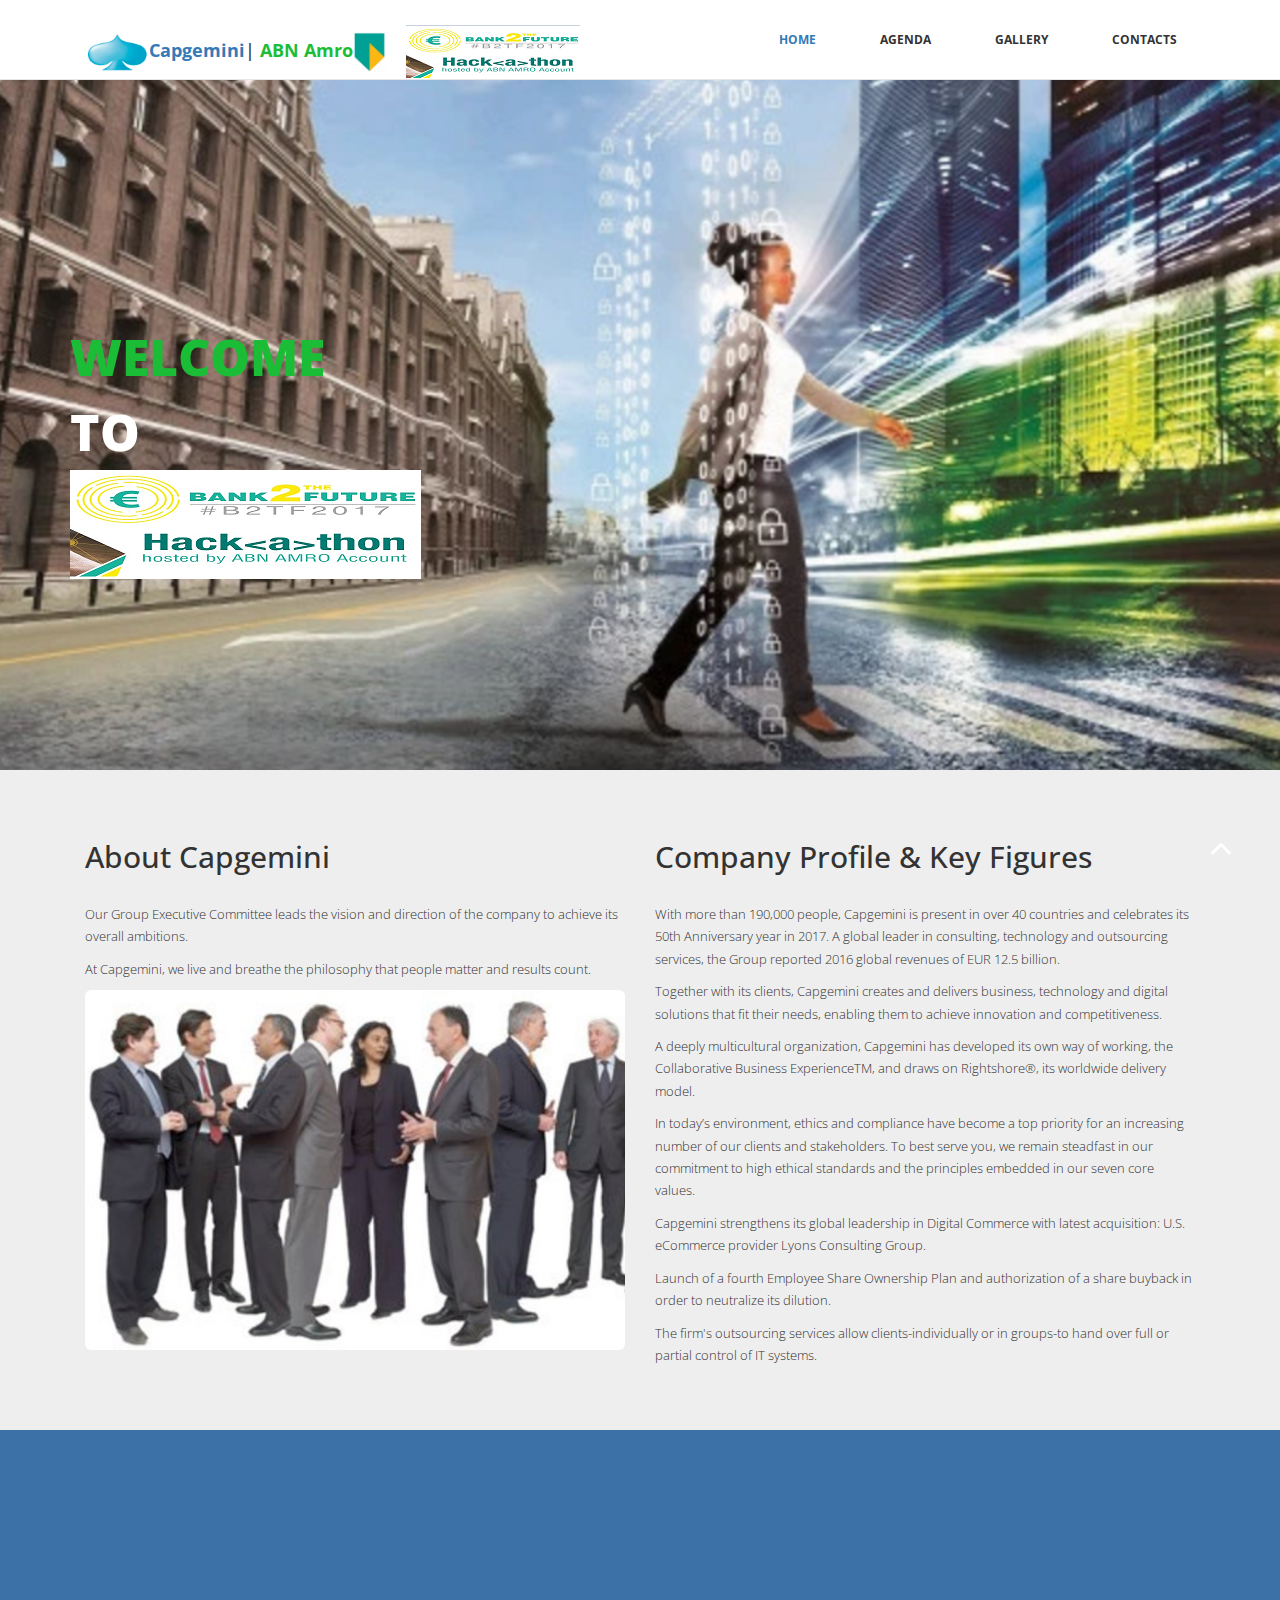
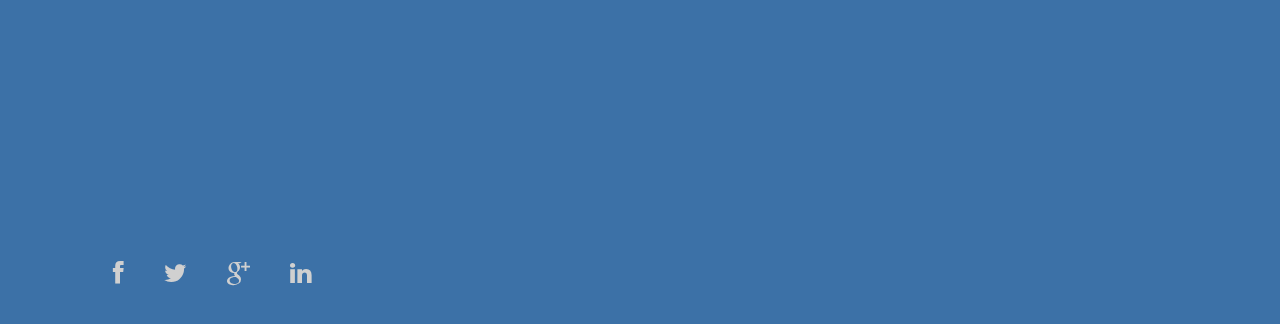
==== commit 22a5a023: "header" ====
--- a/events/index.html
+++ b/events/index.html
@@ -4,7 +4,7 @@
     <meta charset="utf-8">
     <meta http-equiv="X-UA-Compatible" content="IE=edge">
     <meta name="viewport" content="width=device-width, initial-scale=1">
-    <title>Capgemini-ABN AMRO</title>
+    <title>Capgemini-Hackathon</title>
 
     <!-- Bootstrap -->
     <link href="css/bootstrap.min.css" rel="stylesheet">
@@ -12,12 +12,7 @@
 	<link rel="stylesheet" href="css/animate.css">
 	<link href="css/prettyPhoto.css" rel="stylesheet">
 	<link href="css/style.css" rel="stylesheet" />	
-    <!-- =======================================================
-        Theme Name: Company
-        Theme URL: https://bootstrapmade.com/company-free-html-bootstrap-template/
-        Author: BootstrapMade
-        Author URL: https://bootstrapmade.com
-    ======================================================= -->
+  
   </head>
   <body style="background-color:#3c71a7;">
 	<header>		
@@ -33,9 +28,8 @@
 						</button>
 						<div class="navbar-brand">
 						<!--	<a href="index.html"><h1><span>CapgeminiABN Amro</span> - Cap gemini</h1></a>  -->
-						<a href="index.html"><h2><span>Capgemini | ABN Amro</h2></a> 
+						<a href="index.html"><h4><span><img src="images/slider/caplogo.png" height="10%" width="10%"><font style="color:#337ab7;"><b>Capgemini</b></font>| <font style="color:#1bbd36"><b>ABN Amro</b></font><img src="images/slider/abnlogo.png" height="5%" width="5%">&nbsp;&nbsp;&nbsp;&nbsp;<img src="images/slider/bg6.png" ></h4></a> 
 						
-							
 						</div>
 					</div>
 					
@@ -67,8 +61,12 @@
                             <div class="col-sm-6">
                                 <div class="carousel-content">
                                    <!-- <h2 class="animation animated-item-1">Welcome <span> to Bank2Future</span></h2> -->
-								   <h2 class="animation animated-item-1">Welcome to</h2>
-                                    <img class=" animation animated-item-2" src="images/slider/bg5.png" class="img-responsive">
+								  
+								  <h2 class="animation animated-item-2"><font style="color:#1bbd36">Welcome</font></h2>
+								   <h2 class="animation animated-item-3">To</h2>
+								   
+								   
+                                    <img class=" animation animated-item-4" src="images/slider/bg5.png" class="img-responsive">
 									<!--<p class="btn-slide animation animated-item-2">We Put Our Customers, Employees, Shareholders, Society & THE Environment First</p>
                                     <a class="btn-slide animation animated-item-3" href="#">Read More</a>-->
                                 </div>
--- a/events/css/style.css
+++ b/events/css/style.css
@@ -1,9 +1,4 @@
-/*
-    Theme Name: Company
-    Theme URL: https://bootstrapmade.com/company-free-html-bootstrap-template/
-    Author: BootstrapMade
-    Author URL: https://bootstrapmade.com
-*/
+
 
 /* ==== Google font ==== */
 @import url(https://fonts.googleapis.com/css?family=Open+Sans:400,300,700,600);
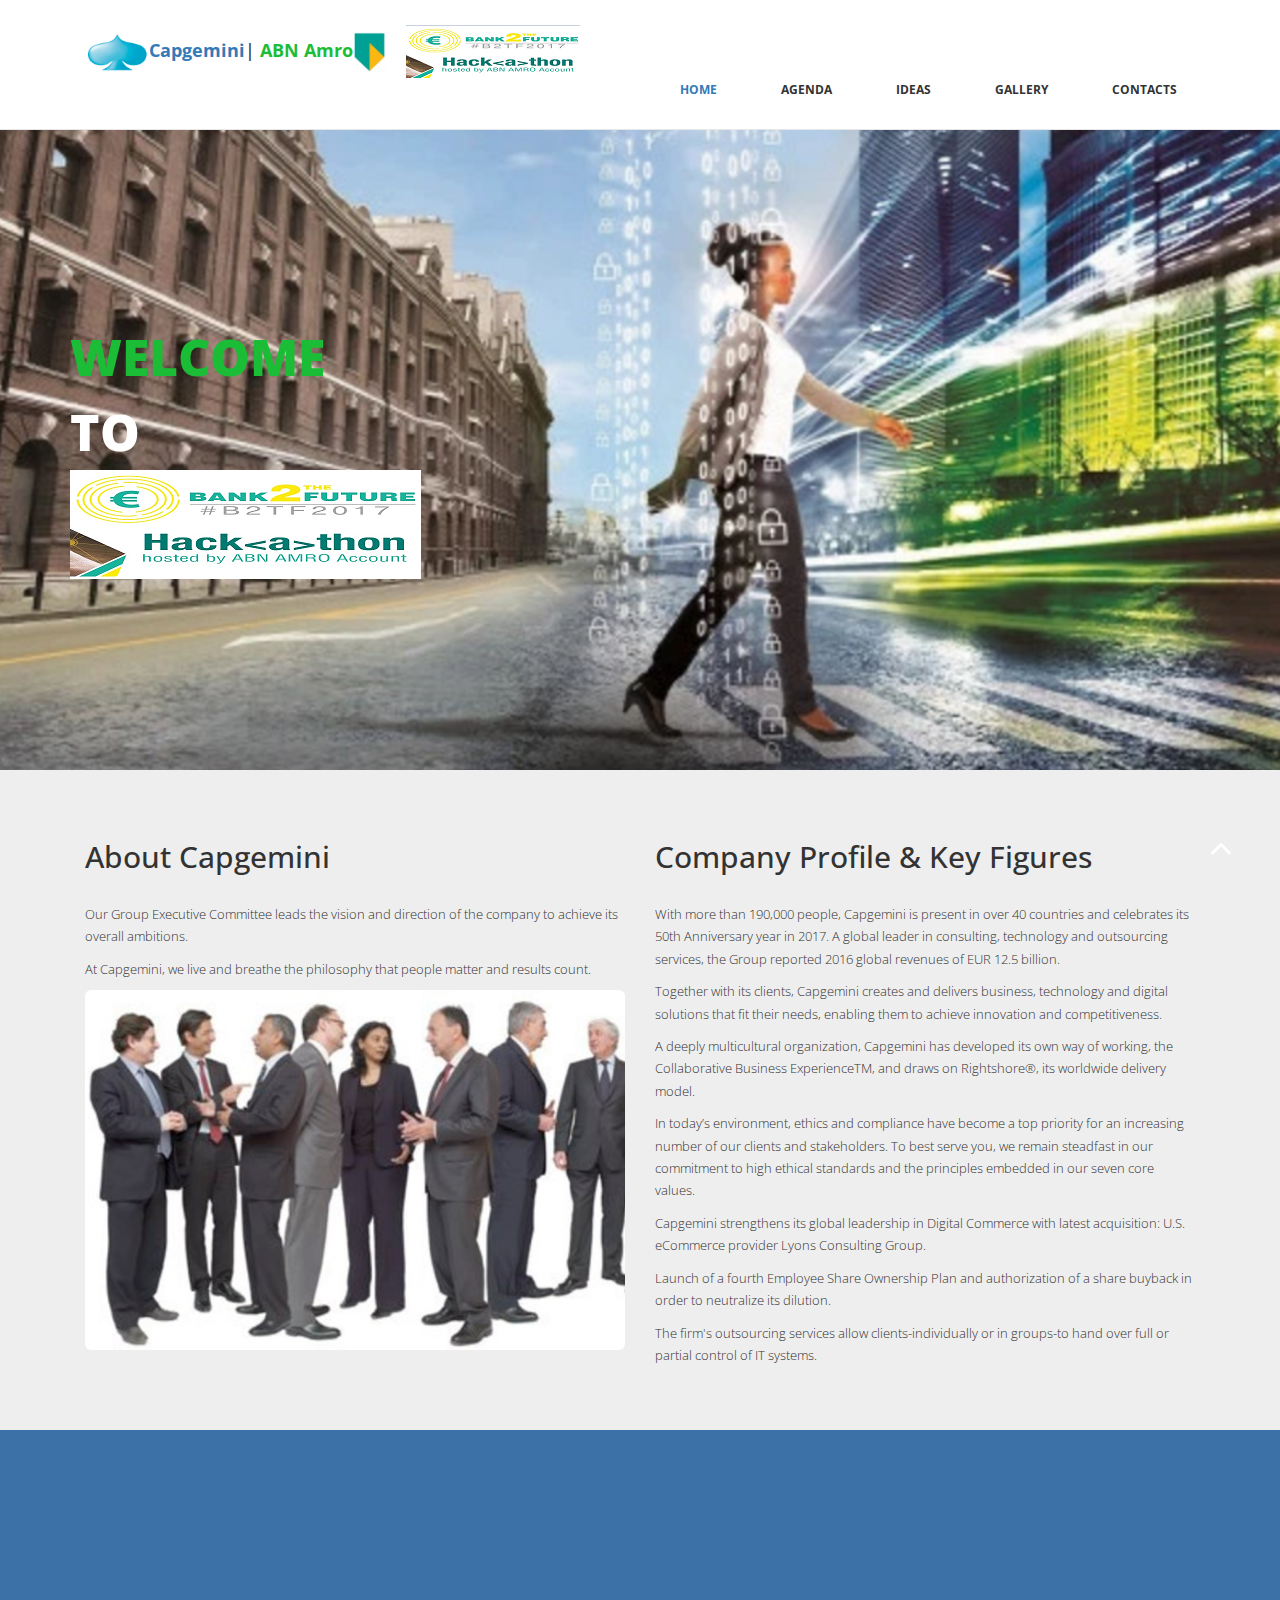
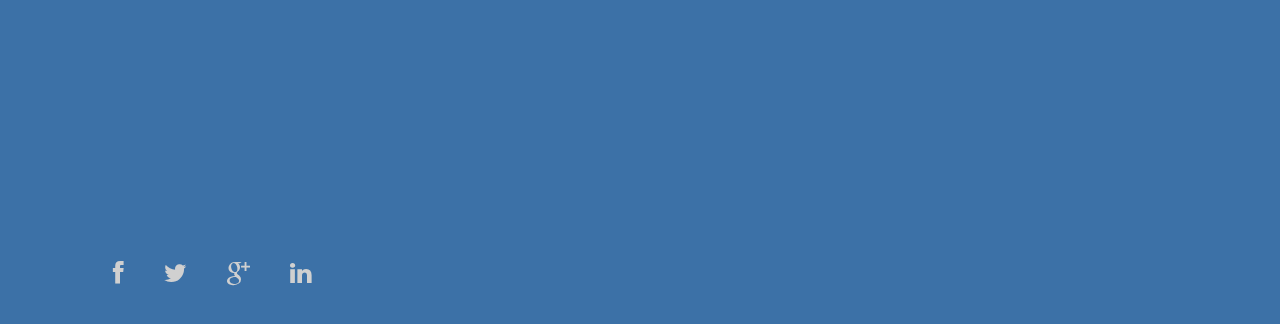
==== commit 05a2d315: "ideas" ====
--- a/events/index.html
+++ b/events/index.html
@@ -39,10 +39,11 @@
 								<li role="presentation"><a href="index.html" class="active">Home</a></li>
 							<!--	<li role="presentation"><a href="about.html">About Us</a></li> -->
 							<!--	<li role="presentation"><a href="services.html">Services</a></li> -->	
-								<li role="presentation"><a href="agenda.html">Agenda</a></li> 							
+								<li role="presentation"><a href="agenda.html">Agenda</a></li> 	
+								<li role="presentation"><a href="ideas.html">Ideas</a></li>								
 								<li role="presentation"><a href="gallery.html">Gallery</a></li>
 							<!--	<li role="presentation"><a href="blog.html">Blog</a></li>  -->
-								<li role="presentation"><a href="contact.html">Contacts</a></li>						
+								<li role="presentation"><a href="keycontacts.html">Contacts</a></li>						
 							</ul>
 						</div>
 					</div>						
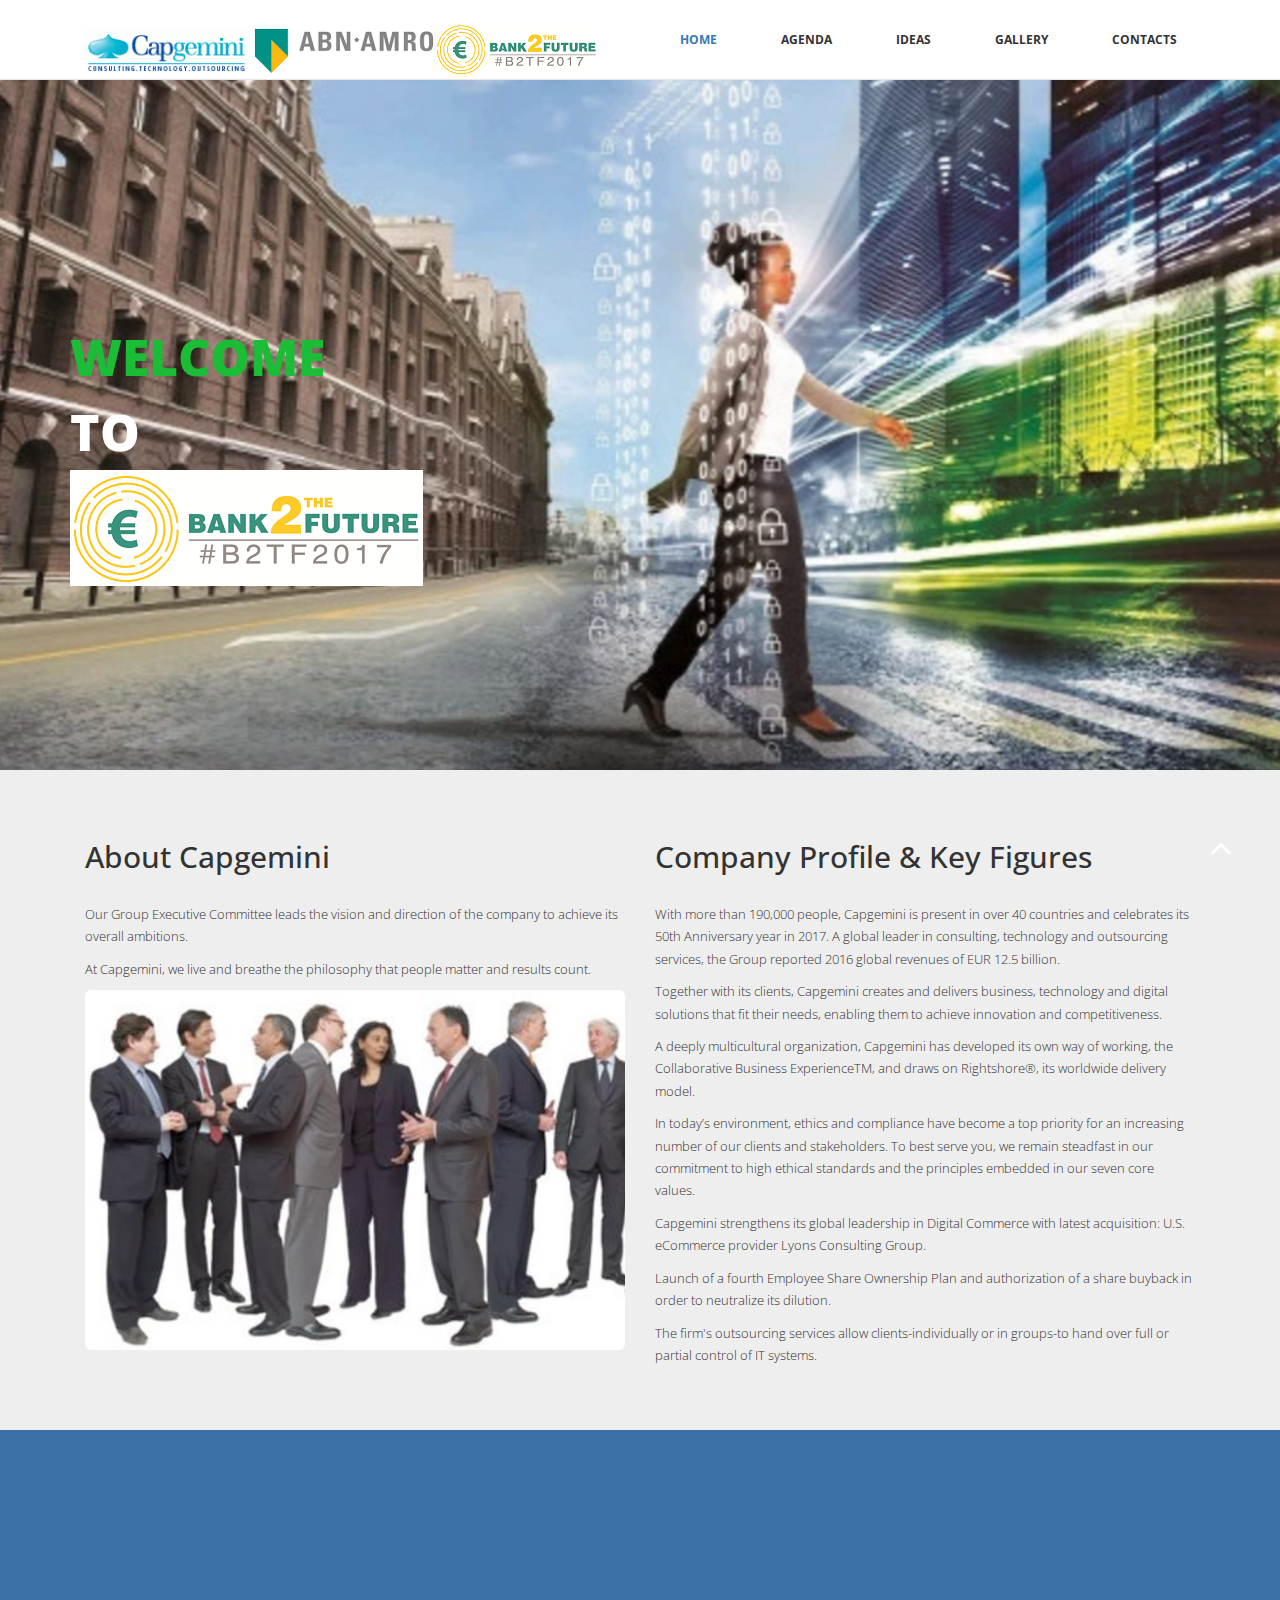
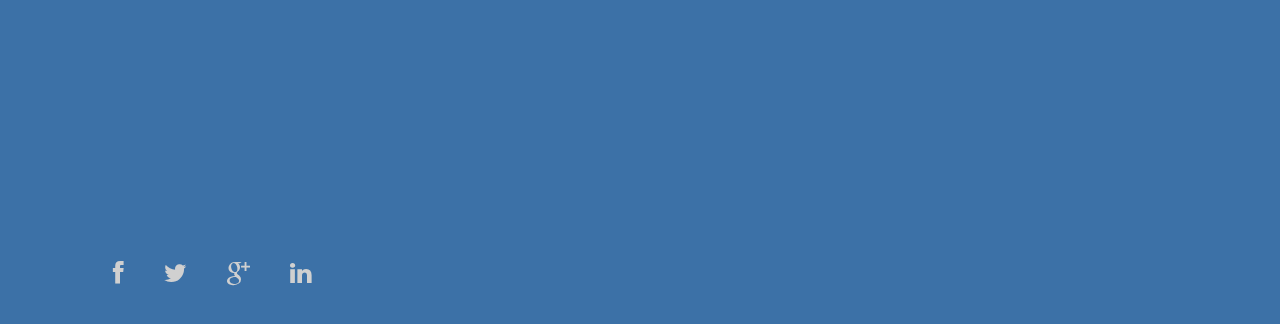
==== commit 9d96fc33: "images u" ====
--- a/events/index.html
+++ b/events/index.html
@@ -28,8 +28,8 @@
 						</button>
 						<div class="navbar-brand">
 						<!--	<a href="index.html"><h1><span>CapgeminiABN Amro</span> - Cap gemini</h1></a>  -->
-						<a href="index.html"><h4><span><img src="images/slider/caplogo.png" height="10%" width="10%"><font style="color:#337ab7;"><b>Capgemini</b></font>| <font style="color:#1bbd36"><b>ABN Amro</b></font><img src="images/slider/abnlogo.png" height="5%" width="5%">&nbsp;&nbsp;&nbsp;&nbsp;<img src="images/slider/bg6.png" ></h4></a> 
-						
+						<!-- <a href="index.html"><h4><span><img src="images/slider/caplogo.png" height="10%" width="10%"><font style="color:#337ab7;"><b>Capgemini</b></font>| <font style="color:#1bbd36"><b>ABN Amro</b></font><img src="images/slider/abnlogo.png" height="5%" width="5%">&nbsp;&nbsp;&nbsp;&nbsp;<img src="images/slider/bg6.png" ></h4></a> -->
+						<a href="index.html"><h4><span><img src="images/slider/caplogo1.png"> <img src="images/slider/abnlogo1.png"><img src="images/slider/future.png" ></h4></a> 
 						</div>
 					</div>
 					
@@ -67,7 +67,7 @@
 								   <h2 class="animation animated-item-3">To</h2>
 								   
 								   
-                                    <img class=" animation animated-item-4" src="images/slider/bg5.png" class="img-responsive">
+                                    <img class=" animation animated-item-4" src="images/slider/wefuture.png" class="img-responsive">
 									<!--<p class="btn-slide animation animated-item-2">We Put Our Customers, Employees, Shareholders, Society & THE Environment First</p>
                                     <a class="btn-slide animation animated-item-3" href="#">Read More</a>-->
                                 </div>
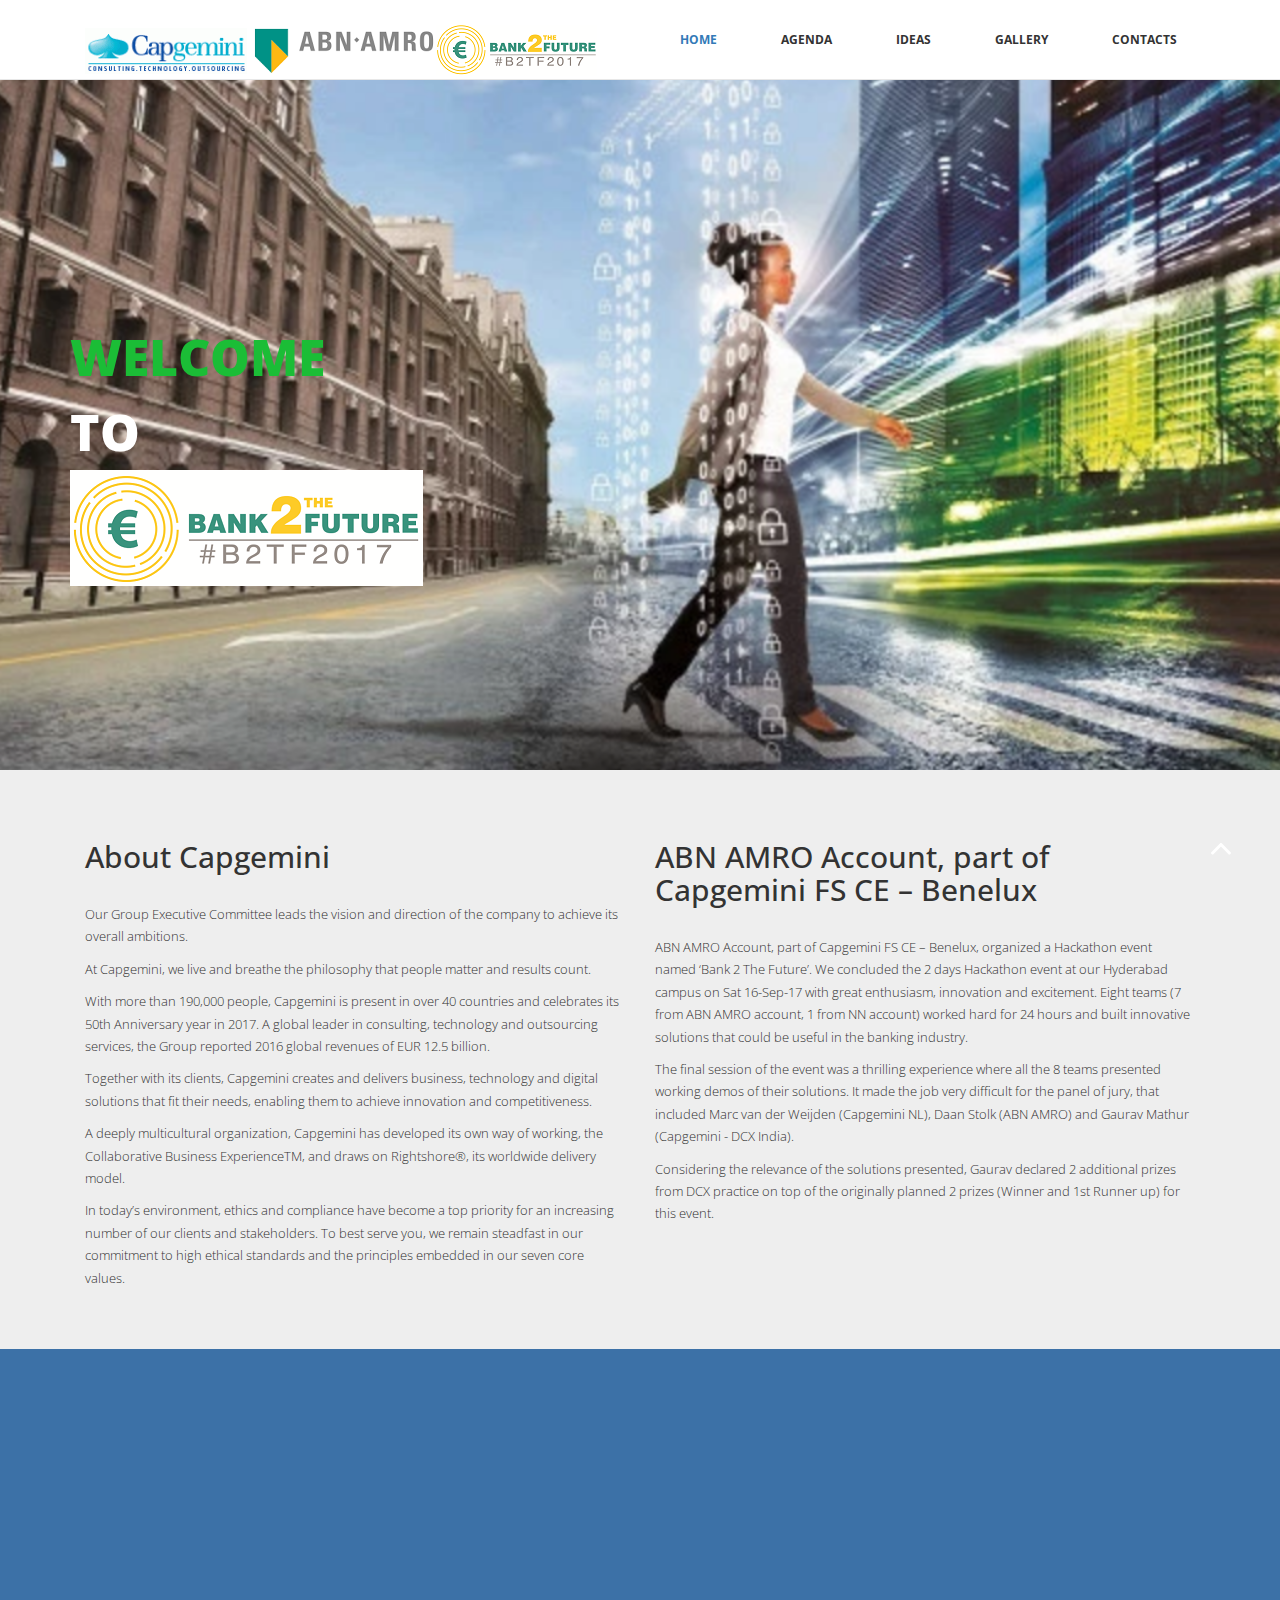
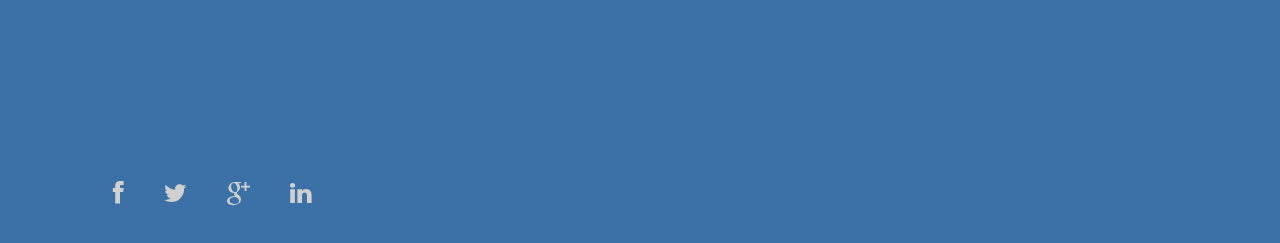
==== commit 45a2cd3d: "home text" ====
--- a/events/index.html
+++ b/events/index.html
@@ -98,11 +98,7 @@
 				to achieve its overall ambitions.
 				</p>
 				<p>At Capgemini, we live and breathe the philosophy that people matter and results count.</p>
-				<img src="images/66.jpg" class="img-responsive"/>
-			</div>
-			
-			<div class="col-md-6 wow fadeInDown" data-wow-duration="1000ms" data-wow-delay="600ms" >
-				<h2>Company Profile & Key Figures</h2>
+				<!-- <img src="images/66.jpg" class="img-responsive"/> -->
 				<p>With more than 190,000 people, Capgemini is present in over 40 countries and 
 				celebrates its 50th Anniversary year in 2017. A global leader in consulting, 
 				technology and outsourcing services, the Group reported 2016 global revenues of 
@@ -118,12 +114,26 @@
 				an increasing number of our clients and stakeholders. To best serve you, we 
 				remain steadfast in our commitment to high ethical standards and the principles 
 				embedded in our seven core values.</p>
-				 <p>Capgemini strengthens its global leadership in Digital Commerce with latest acquisition: 
+			<!--	 <p>Capgemini strengthens its global leadership in Digital Commerce with latest acquisition: 
 				 U.S. eCommerce provider Lyons Consulting Group.
 				</p>
 				<p>Launch of a fourth Employee Share Ownership Plan and authorization of a share buyback in order to neutralize its dilution.</p> 
 				<p>The firm's outsourcing services allow clients-individually or in
-				groups-to hand over full or partial control of IT systems.</p>
+				groups-to hand over full or partial control of IT systems.</p> -->
+			</div>
+			
+			<div class="col-md-6 wow fadeInDown" data-wow-duration="1000ms" data-wow-delay="600ms" >
+				<h2>ABN AMRO Account, part of Capgemini FS CE – Benelux</h2>
+				<p>ABN AMRO Account, part of Capgemini FS CE – Benelux, organized a Hackathon event named ‘Bank 2 The Future’.
+				We concluded the 2 days Hackathon event at our Hyderabad campus on Sat 16-Sep-17 with great enthusiasm, innovation and excitement. 
+				Eight teams (7 from ABN AMRO account, 1 from NN account) worked hard for 24 hours and built innovative solutions that could be 
+				useful in the banking industry.</p>
+				<p>The final session of the event was a thrilling experience where all the 8 teams presented working demos of their solutions. 
+				It made the job very difficult for the panel of jury, that included Marc van der Weijden (Capgemini NL), Daan Stolk (ABN AMRO) 
+				and Gaurav Mathur (Capgemini - DCX India). </p>
+				
+				<p>Considering the relevance of the solutions presented, Gaurav declared 2 additional prizes from DCX practice on top 
+				of the originally planned 2 prizes (Winner and 1st Runner up) for this event.</p>
 			</div>
 		</div>
 	</div>
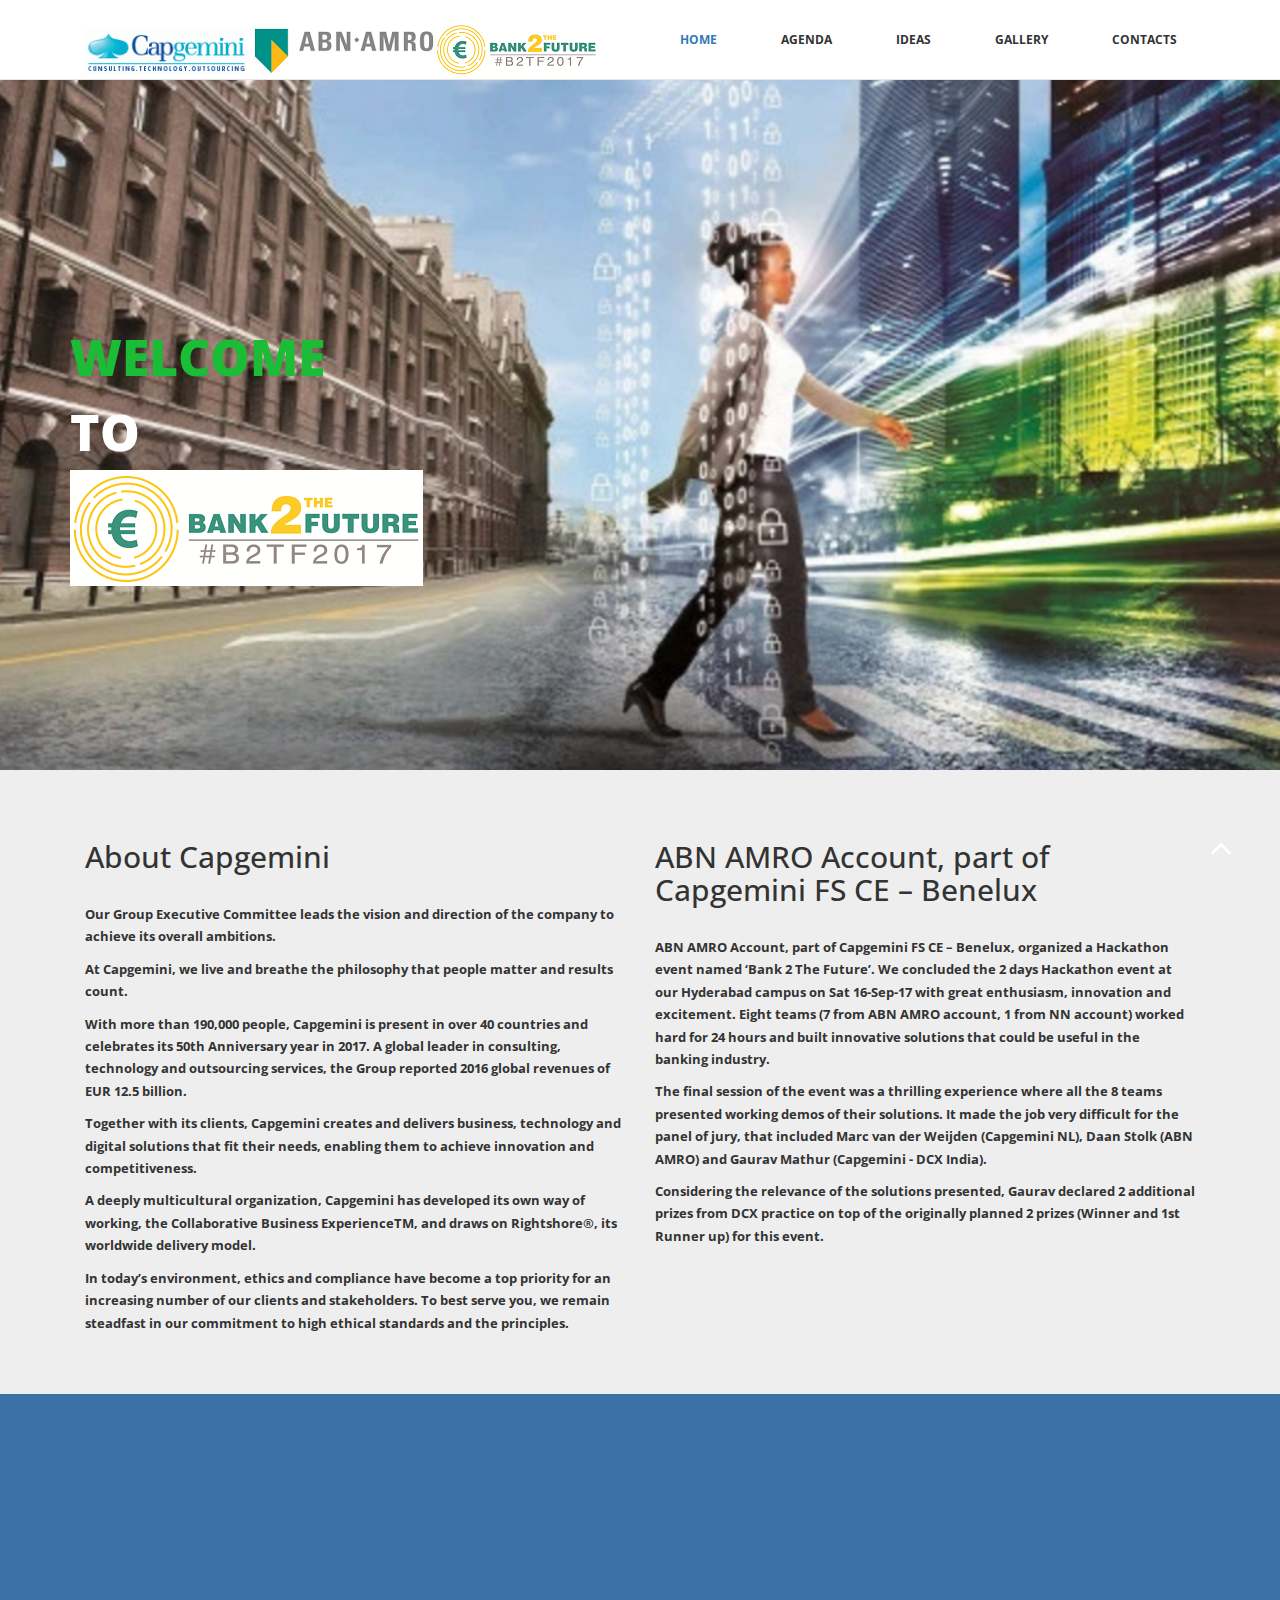
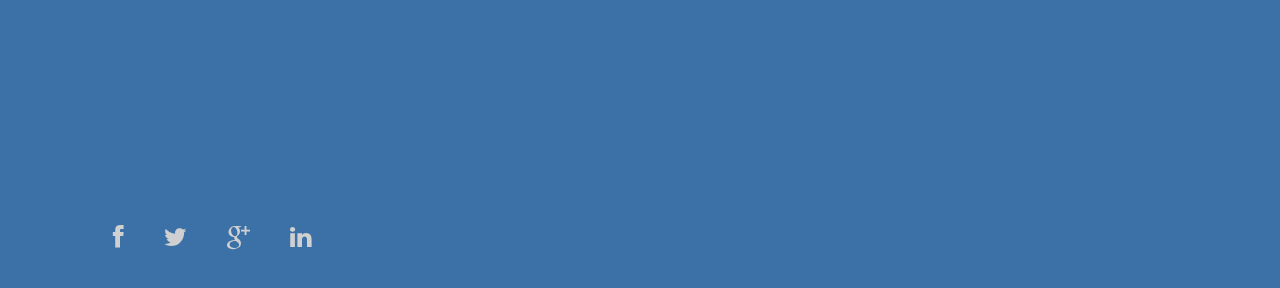
==== commit e2f8c8f6: "cosmetic" ====
--- a/events/index.html
+++ b/events/index.html
@@ -93,7 +93,7 @@
 		<div class="container">
 			<div class="col-md-6 wow fadeInDown" data-wow-duration="1000ms" data-wow-delay="300ms" >
 				<h2>About Capgemini</h2>
-				
+				<b>
 				 <p>Our Group Executive Committee leads the vision and direction of the company 
 				to achieve its overall ambitions.
 				</p>
@@ -112,8 +112,8 @@
 				ExperienceTM, and draws on Rightshore®, its worldwide delivery model.</p>
 				<p>In today’s environment, ethics and compliance have become a top priority for 
 				an increasing number of our clients and stakeholders. To best serve you, we 
-				remain steadfast in our commitment to high ethical standards and the principles 
-				embedded in our seven core values.</p>
+				remain steadfast in our commitment to high ethical standards and the principles. 
+				</p> </b>
 			<!--	 <p>Capgemini strengthens its global leadership in Digital Commerce with latest acquisition: 
 				 U.S. eCommerce provider Lyons Consulting Group.
 				</p>
@@ -124,7 +124,7 @@
 			
 			<div class="col-md-6 wow fadeInDown" data-wow-duration="1000ms" data-wow-delay="600ms" >
 				<h2>ABN AMRO Account, part of Capgemini FS CE – Benelux</h2>
-				<p>ABN AMRO Account, part of Capgemini FS CE – Benelux, organized a Hackathon event named ‘Bank 2 The Future’.
+				<b><p>ABN AMRO Account, part of Capgemini FS CE – Benelux, organized a Hackathon event named ‘Bank 2 The Future’.
 				We concluded the 2 days Hackathon event at our Hyderabad campus on Sat 16-Sep-17 with great enthusiasm, innovation and excitement. 
 				Eight teams (7 from ABN AMRO account, 1 from NN account) worked hard for 24 hours and built innovative solutions that could be 
 				useful in the banking industry.</p>
@@ -133,7 +133,7 @@
 				and Gaurav Mathur (Capgemini - DCX India). </p>
 				
 				<p>Considering the relevance of the solutions presented, Gaurav declared 2 additional prizes from DCX practice on top 
-				of the originally planned 2 prizes (Winner and 1st Runner up) for this event.</p>
+				of the originally planned 2 prizes (Winner and 1st Runner up) for this event.</p></b>
 			</div>
 		</div>
 	</div>
